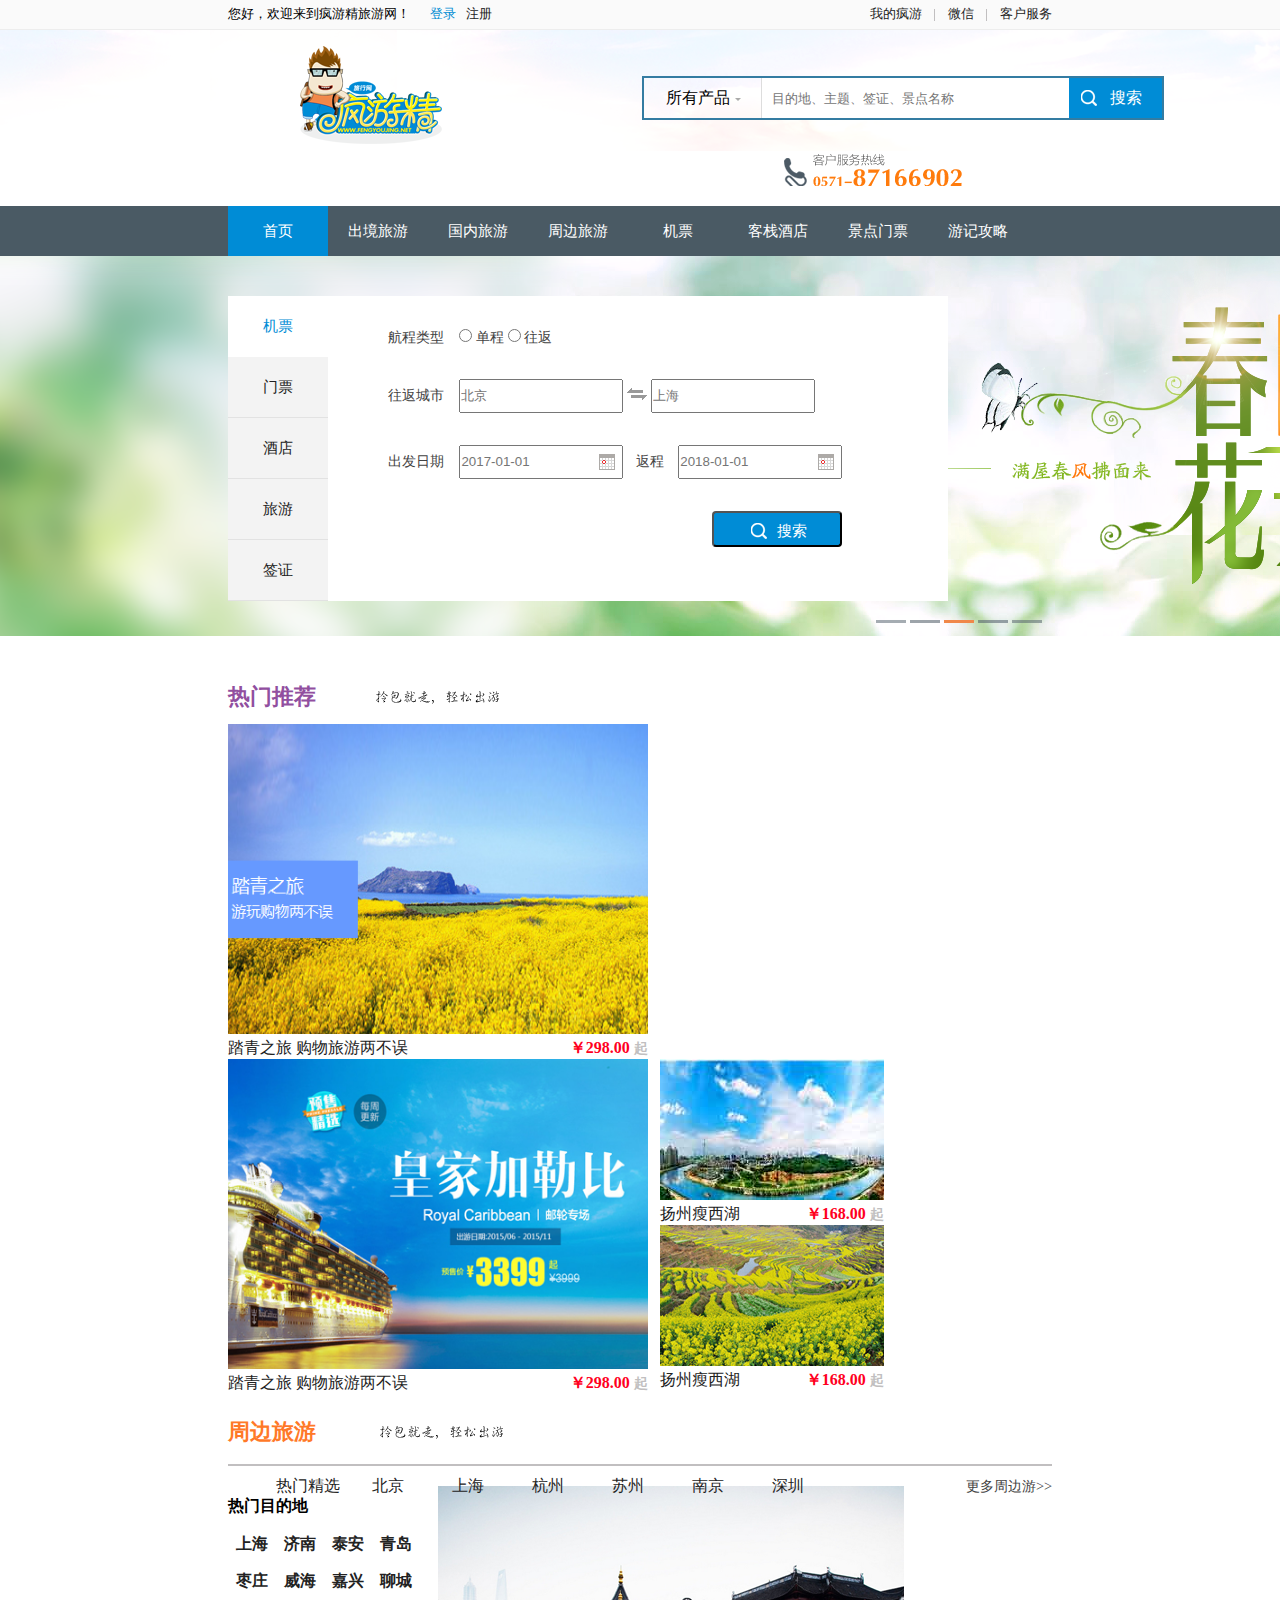
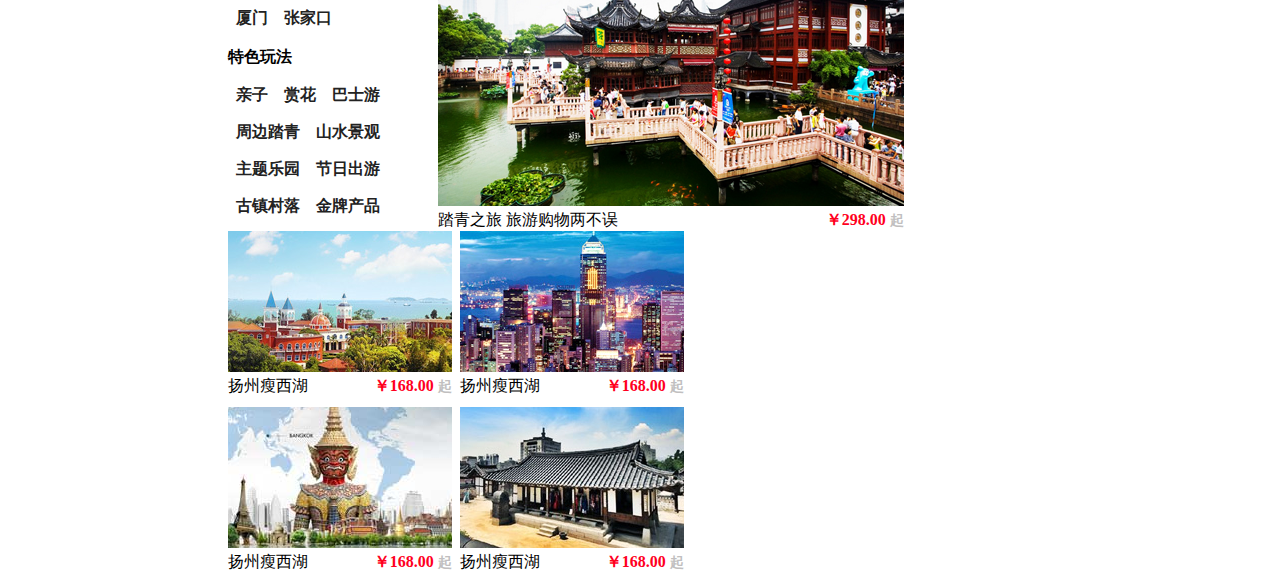
==== FYJ/index.html @ cd086a77 "Add sights near by part" ====
<!DOCTYPE html>
<html>

<head>
    <meta charset="UTF-8">
    <title>疯游精</title>
    <link rel="stylesheet" type="text/css" href="css/index.css">
</head>

<body>
    <div class="header">
        <div class="header-left">
            <span class="fl">您好，欢迎来到疯游精旅游网！</span>
            <a class="login fl" href="#">登录</a>
            <a class="fl" href="#">注册</a>
        </div>
        <ul class="fr">
            <li>
                <ul>
                    <li><a href="#">我的疯游</a></li>
                    <li class="header-divider"></li>
                    <li><a href="#">微信</a></li>
                    <li class="header-divider"></li>
                    <li><a href="#">客户服务</a></li>
                </ul>
            </li>
        </ul>
    </div>
    <div class="search">
        <a class="fl logo" href="#"><img src="images/index_03.png"></a>
        <form class="fl">
            <div class="search-box">
                <span>所有产品<b></b></span>
                <input type="text" placeholder="目的地、主题、签证、景点名称"><button><i></i>搜索</button>
            </div>
        </form>
        <a href="#" class="hot-line fr">
            <img src="images/index_06.png" />
        </a>
        <div class="clear"></div>
    </div>
    <div class="nav">
        <ul>
            <li><a href="#" class="active">首页</a></li>
            <li>
                <a href="#">出境旅游</a></li>
            <li>
                <a href="#">国内旅游</a></li>
            <li>
                <a href="#">周边旅游</a></li>
            <li>
                <a href="#">机票</a></li>
            <li>
                <a href="#">客栈酒店</a></li>
            <li>
                <a href="#">景点门票</a></li>
            <li>
                <a href="#">游记攻略</a></li>
        </ul>
    </div>
    <div class="banner">
        <div class="business">
            <ul class="business-list fl">
                <li><b class="banner-ticket"></b><a href="#" class="active">机票</a></li>
                <li><b class="banner-access"></b><a href="#">门票</a></li>
                <li><b class="banner-hotel"></b><a href="#">酒店</a></li>
                <li><b class="banner-travel"></b><a href="#">旅游</a></li>
                <li><b class="banner-passport"></b><a href="#">签证</a></li>
            </ul>
            <div class="ticket">
                <ul class="ticket-parameters">
                    <li>
                        <span>航程类型</span>
                        <input type="radio" name="city" id="single">
                        <label for="single">单程</label>
                        <input type="radio" name="city" id="double">
                        <label for="double">往返</label>
                    </li>
                    <li>
                        <span>往返城市</span>
                        <input type="text" placeholder="北京" class="text">
                        <img src="images/index_11.png">
                        <input type="text" placeholder="上海" class="text">
                    </li>
                    <li>
                        <span>出发日期</span>
                        <input type="text" placeholder="2017-01-01" class="text">
                        <img src="images/index_15.png" class="calendar">
                        <em>返程</em>
                        <input type="text" placeholder="2018-01-01" class="text">
                        <img src="images/index_15.png" class="calendar">
                    </li>
                    <li>
                        <button><b></b>搜索</button>
                    </li>
                </ul>
            </div>
        </div>
    </div>
    <div class="section">
        <div class="recomendation">
            <p>热门推荐<img src="images/index_34.png" class="recomendation-s"></p>
            <ul>
                <li>
                    <ul>
                        <li class="recomendation-img-large">
                            <a href="#"><img src="images/index_22.png" alt="图片加载失败" title="踏青之旅 旅游购物两不误" /></a>
                        </li>
                        <li class="recomendation-img-title">
                            <span class="img-title-left fl"><a href="#">踏青之旅 购物旅游两不误</a></span><span class="img-title-right fr">￥298.00 <b>起</b></span>
                        </li>
                    </ul>
                </li>
                <li>
                    <ul>
                        <li class="recomendation-img-large">
                            <a href="#"><img src="images/index_24.png" alt="图片加载失败" /></a>
                        </li>
                        <li class="recomendation-img-title">
                            <span class="img-title-left fl"><a href="#">踏青之旅 购物旅游两不误</a></span><span class="img-title-right fr">￥298.00 <b>起</b></span>
                        </li>
                    </ul>
                </li>
                <li>
                    <ul>
                        <li>
                            <ul>
                                <li>
                                    <a href="#"><img src="images/index_26.jpg" alt="图片加载失败" /></a>
                                </li>
                                <li>
                                    <span class="img-title-left fl"><a href="#">扬州瘦西湖</a></span><span class="img-title-right fr">￥168.00 <b>起</b></span>
                                </li>
                            </ul>
                        </li>
                        <li>
                            <ul>
                                <li>
                                    <a href="#"><img src="images/index_29.png" alt="图片加载失败" /></a>
                                </li>
                                <li>
                                    <span class="img-title-left fl"><a href="#">扬州瘦西湖</a></span><span class="img-title-right fr">￥168.00 <b>起</b></span>
                                </li>
                            </ul>
                        </li>
                    </ul>
                </li>
            </ul>
            <div class="clear"></div>
        </div>
        <div class="sights-near-by">
            <div class="sights-near-by-title">
                <span>周边旅游</span>
                <img src="images/index_34.png" />
                <ul>
                    <li><a href="#">热门精选</a></li>
                    <li><a href="#">北京</a></li>
                    <li><a href="#">上海</a></li>
                    <li><a href="#">杭州</a></li>
                    <li><a href="#">苏州</a></li>
                    <li><a href="#">南京</a></li>
                    <li><a href="#">深圳</a></li>
                </ul>
                <a href="#" class="sights-near-by-title-more fr">更多周边游>></a>
                <div class="clear"></div>
            </div>
            <div class="sights-near-by-imgs">
                <ul>
                    <li>
                        <ul>
                            <li class="popular-cities">
                                <span>热门目的地</span>
                                <ul>
                                    <li><a href="#">上海</a></li>
                                    <li><a href="#">济南</a></li>
                                    <li><a href="#">泰安</a></li>
                                    <li><a href="#">青岛</a></li>
                                    <li><a href="#">枣庄</a></li>
                                    <li><a href="#">威海</a></li>
                                    <li><a href="#">嘉兴</a></li>
                                    <li><a href="#">聊城</a></li>
                                    <li><a href="#">厦门</a></li>
                                    <li><a href="#">张家口</a></li>
                                </ul>
                            </li>
                            <li class="relaxing-ways fl">
                                <span>特色玩法</span>
                                <ul>
                                    <li><a href="#">亲子</a></li>
                                    <li><a href="#">赏花</a></li>
                                    <li><a href="#">巴士游</a></li>
                                    <li><a href="#">周边踏青</a></li>
                                    <li><a href="#">山水景观</a></li>
                                    <li><a href="#">主题乐园</a></li>
                                    <li><a href="#">节日出游</a></li>
                                    <li><a href="#">古镇村落</a></li>
                                    <li><a href="#">金牌产品</a></li>
                                </ul>
                            </li>
                        </ul>
                    </li>
                    <li class="sights-near-by-imgs-large">
                        <ul>
                            <li>
                                <a href="#"><img src="images/index_38.png" /></a>
                            </li>
                            <li>
                                <span class="img-title-left lr">踏青之旅 旅游购物两不误</span><span class="img-title-right fr">￥298.00 <b>起</b></span>
                            </li>
                        </ul>
                    </li>
                    <li class="sights-near-by-imgs-small">
                        <ul>
                            <li>
                                <ul>
                                    <li>
                                        <a href="#"><img src="images/index_40.png" /></a>
                                    </li>
                                    <li>
                                        <span class="img-title-left lr">扬州瘦西湖</span><span class="img-title-right fr">￥168.00 <b>起</b></span>
                                    </li>
                                </ul>
                            </li>
                            <li>
                                <ul>
                                    <li>
                                        <a href="#"><img src="images/index_42.png" /></a>
                                    </li>
                                    <li>
                                        <span class="img-title-left lr">扬州瘦西湖</span><span class="img-title-right fr">￥168.00 <b>起</b></span>
                                    </li>
                                </ul>
                            </li>
                        </ul>
                    </li>
                    <li class="sights-near-by-imgs-small img-last">
                        <ul>
                            <li>
                                <ul>
                                    <li>
                                        <a href="#"><img src="images/index_45.png" /></a>
                                    </li>
                                    <li>
                                        <span class="img-title-left lr">扬州瘦西湖</span><span class="img-title-right fr">￥168.00 <b>起</b></span>
                                    </li>
                                </ul>
                            </li>
                            <li>
                                <ul>
                                    <li>
                                        <a href="#"><img src="images/index_46.png" /></a>
                                    </li>
                                    <li>
                                        <span class="img-title-left lr">扬州瘦西湖</span><span class="img-title-right fr">￥168.00 <b>起</b></span>
                                    </li>
                                </ul>
                            </li>
                        </ul>
                    </li>
                </ul>
            </div>
        </div>
</body>

</html>
---- FYJ/css/index.css ----
* {
    padding: 0;
    margin: 0;
}

.fl {
    float: left;
}

.fr {
    float: right;
}

.clear {
    clear: both;
}

.header {
    padding-left: 17.8%;
    padding-right: 17.8%;
    font-size: 0.8em;
    height: 29px;
    line-height: 29px;
    background-color: #FAFAFA;
    border-bottom: 1px solid #ededed;
    text-align: center;
}

.header ul,
.nav ul,
.business ul,
.recomendation ul,
.sights-near-by ul {
    list-style-type: none;
    text-decoration: none;
}

.header ul li ul li,
.nav ul li {
    float: left;
}

.header a {
    display: block;
    text-align: center;
    color: #222222;
    text-decoration: none;
}

.header a:hover {
    color: #008CD3;
    text-decoration: underline;
}

.header .login {
    color: #008CD3;
    margin: 0 10px 0 20px;
}

.header-divider {
    width: 1px;
    border-left: 1px solid #C1BFC0;
    height: 12px;
    margin: 9px 12px 7px 12px;
}

.search {
    background: url(../images/index_02.png) no-repeat;
    width: 100%;
    padding: 16px 0;
}

.search .logo {
    margin-left: 300px;
}

.search>form {
    margin-left: 200px;
    margin-top: 30px;
}

.search-box {
    width: 518px;
    height: 40px;
    border: 2px solid #347CA2;
    position: relative;
}

.search-box span {
    float: left;
    height: 40px;
    line-height: 40px;
    padding-left: 22px;
    padding-right: 31px;
    border-right: 1px solid #ddd;
    position: relative;
}

.search-box b {
    border: 3px solid transparent;
    border-top-color: #aaa;
    position: absolute;
    top: 20px;
    right: 20px;
}

.search-box input {
    width: 303px;
    height: 36px;
    line-height: 36px;
    padding: 3px 10px 1px 10px;
    border: none;
}

.search-box button {
    font-size: 16px;
    color: #fff;
    height: 40px;
    line-height: 40px;
    padding: 0 20px 0 41px;
    border: none;
    background-color: #008CD6;
    position: absolute;
    right: 0px;
    top: 0;
}

.search-box i {
    display: inline-block;
    width: 20px;
    height: 20px;
    background: url(../images/sprite.png) no-repeat;
    position: absolute;
    top: 12px;
    left: 12px;
}

.hot-line {
    margin-top: 34px;
    margin-right: 318px;
}

.nav {
    width: 100%;
    height: 50px;
    background-color: #4A5A64;
}

.nav ul {
    list-style-type: none;
    width: 100%;
    padding-left: 17.8%;
}

.nav a {
    display: block;
    width: 100px;
    height: 50px;
    line-height: 50px;
    text-align: center;
    color: #fff;
    font-size: 0.95em;
    text-decoration: none;
}

.nav a:hover,
.nav .active {
    background-color: #008CD6;
}

.banner {
    width: 100%;
    height: 425px;
    background: url('../images/index_04.png') no-repeat;
}

.business {
    position: relative;
    top: 40px;
    left: 17.8%;
    width: 720px;
    color: #424242;
    background: #ffffff;
}

.business-list a {
    display: block;
    width: 100px;
    height: 60px;
    line-height: 60px;
    text-align: center;
    background-color: #f3f3f3;
    border-bottom: 1px solid #e2e2e2;
    color: #222222;
    text-decoration: none;
    font-size: 0.95em;
}

.business-list a:hover,
.business-list .active {
    background-color: #fff;
    border-bottom: 1px solid transparent;
    color: #008CD6;
}

.ticket {
    height: 305px;
    font-size: 0.9em;
}

.ticket-parameters {
    position: absolute;
    left: 160px;
}

.ticket-parameters li {
    padding-top: 32px;
}

.ticket-parameters span {
    padding-right: 12px;
}

.text {
    line-height: 30px;
    height: 30px;
    width: 160px;
}

.calendar {
    position: relative;
    left: -28px;
    top: 4px;
}

.ticket-parameters em {
    position: relative;
    left: -11px;
    font-style: normal;
}

.ticket-parameters button {
    float: right;
    margin-right: 20px;
    padding-left: 10px;
    line-height: 36px;
    height: 36px;
    width: 130px;
    background-color: #008CD6;
    border-radius: 4px;
    color: white;
    font-size: 1.05em;
}

.ticket-parameters b {
    display: inline-block;
    width: 20px;
    height: 20px;
    background: url(../images/sprite.png) no-repeat;
    position: relative;
    top: 7px;
    right: 6px;
}

.recomendation p {
    margin-left: 17.8%;
    margin-right: 17.8%;
    margin-bottom: 12px;
    font-size: 1.4em;
    color: #914F9F;
    font-weight: bold;
}

.recomendation p img {
    margin-left: 60px;
}

.recomendation>ul {
    margin-left: 17.8%;
    margin-right: 17.8%;
}

.recomendation-img-large img {
    width: 420px;
    height: 310px;
}

.recomendation>ul>li {
    float: left;
    margin-right: 12px;
}

.img-title-left a {
    text-decoration: none;
    color: #222222;
}

.img-title-left a:hover {
    text-decoration-style: underline;
    color: #FF001E;
}

.img-title-right {
    font-weight: bold;
    color: #FF001E;
    text-align: center;
}

.img-title-right b {
    color: #C1BFC0;
    font-size: 0.9em;
}

.sights-near-by {
    margin: 30px 17.8%;
}

.sights-near-by-title {
    height: 40px;
    line-height: 40px;
    border-bottom: 2px solid #C1BFC0;
    margin-bottom: 20px;
}

.sights-near-by-title span {
    font-size: 1.4em;
    color: #FF7928;
    display: inline-block;
    position: relative;
    bottom: 12px;
    margin-right: 60px;
    font-weight: bold;
}

.sights-near-by-title img {
    margin-bottom: 12px;
}

.sights-near-by-title ul {
    display: inline-block;
    height: 40px;
    line-height: 40px;
    width: 560px;
    margin-left: 40px;
}

.sights-near-by-title ul li a {
    float: left;
    text-align: center;
    display: block;
    width: 80px;
    height: 40px;
    color: #222222;
    text-decoration: none;
}

.sights-near-by-title ul li a:hover {
    border-bottom: 2px solid #FF7928;
    color: #FF7928;
}

.sights-near-by-title-more {
    text-decoration: none;
    font-size: 0.9em;
    color: #424242;
    margin-bottom: 2px;
}

.sights-near-by-title-more:hover {
    text-decoration: underline;
    color: #FF7928;
}

.sights-near-by-imgs a {
    color: #222222;
}

.sights-near-by-imgs>ul>li {
    float: left;
}

.popular-cities,
.relaxing-ways {
    width: 210px;
    display: block;
}

.popular-cities ul li,
.relaxing-ways ul li {
    float: left;
}

.popular-cities ul li a,
.relaxing-ways ul li a {
    display: inline-block;
    padding: 8px;
    text-decoration: none;
    font-weight: bold;
}

.popular-cities ul li a:hover,
.relaxing-ways ul li a:hover {
    background: #FF7928;
    color: white;
    border-radius: 6px;
}

.popular-cities span,
.relaxing-ways span {
    display: block;
    height: 40px;
    line-height: 40px;
    font-weight: bold;
}

.sights-near-by-imgs-large {
    margin-right: 8px;
}

.sights-near-by-imgs-small {
    margin-right: 8px;
}

.sights-near-by-imgs-small>ul>li {
    margin-bottom: 10px;
}

.img-last {
    margin-right: 0;
}
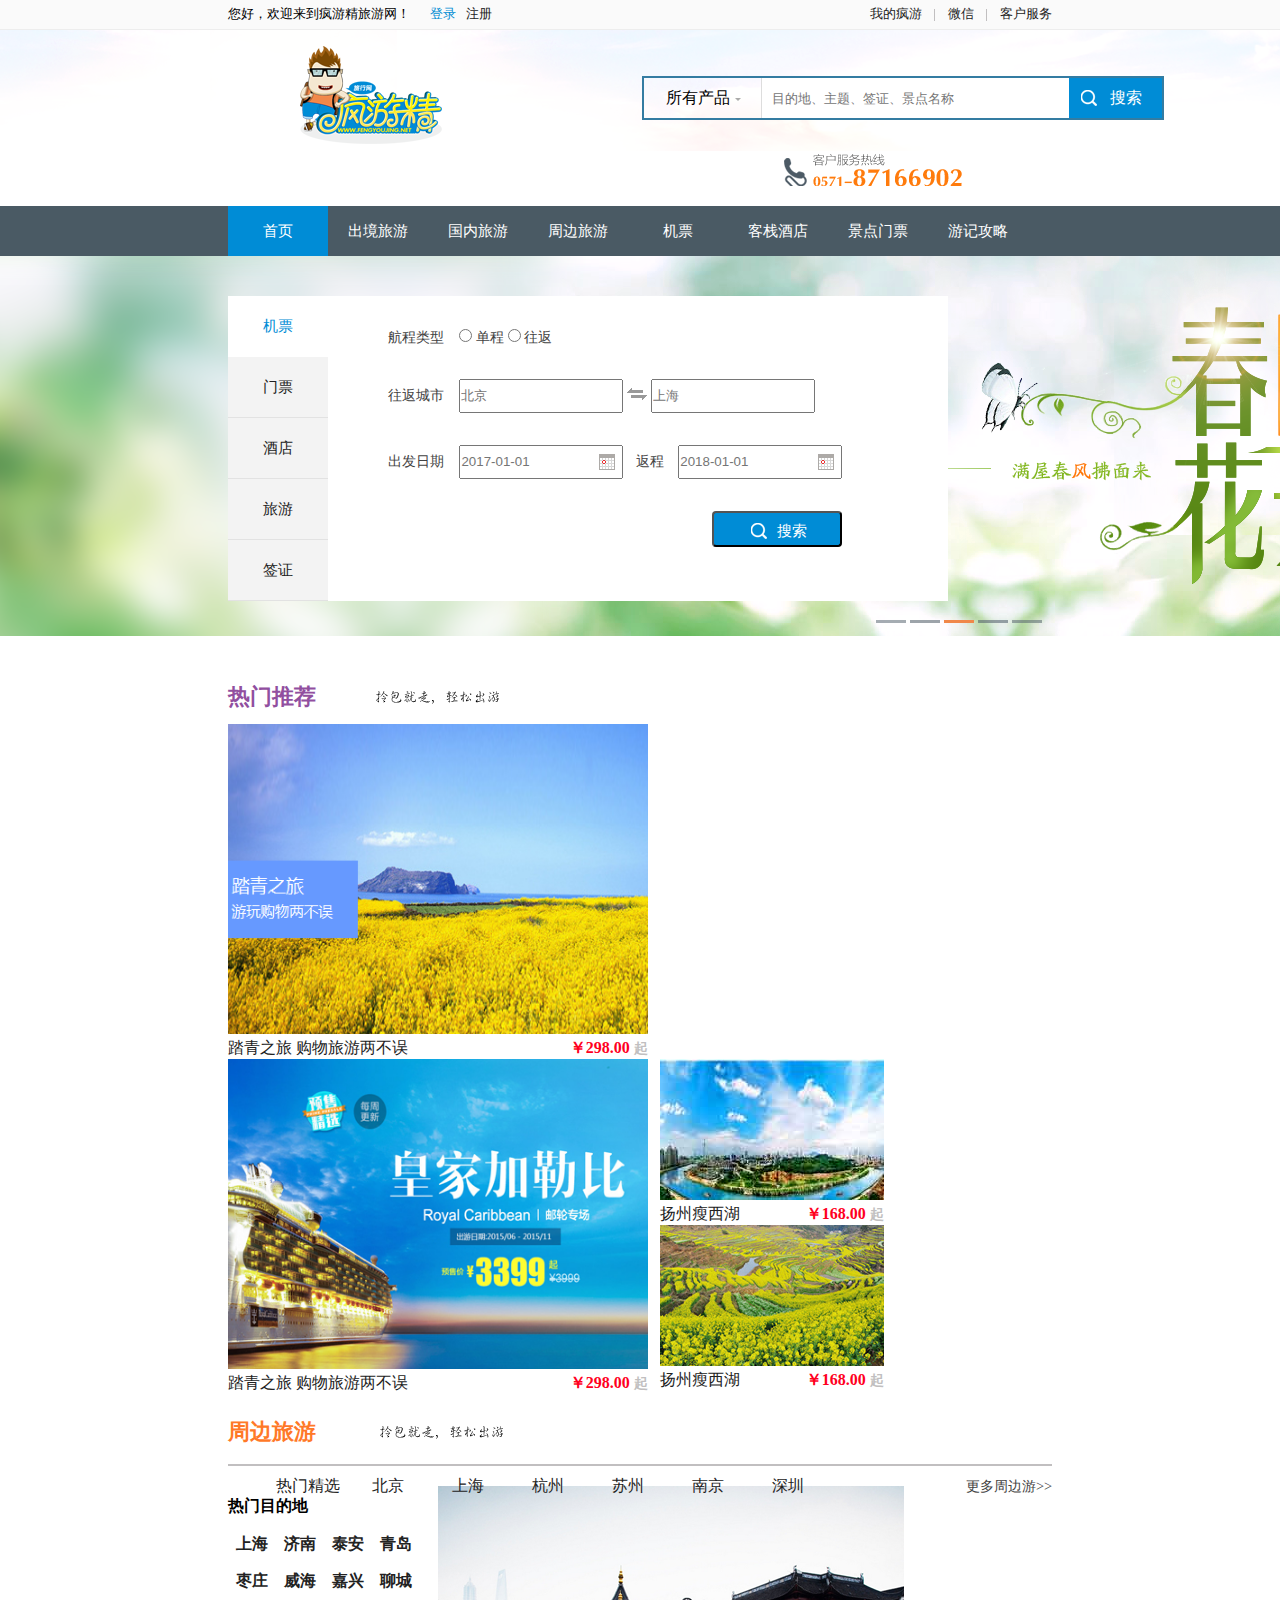
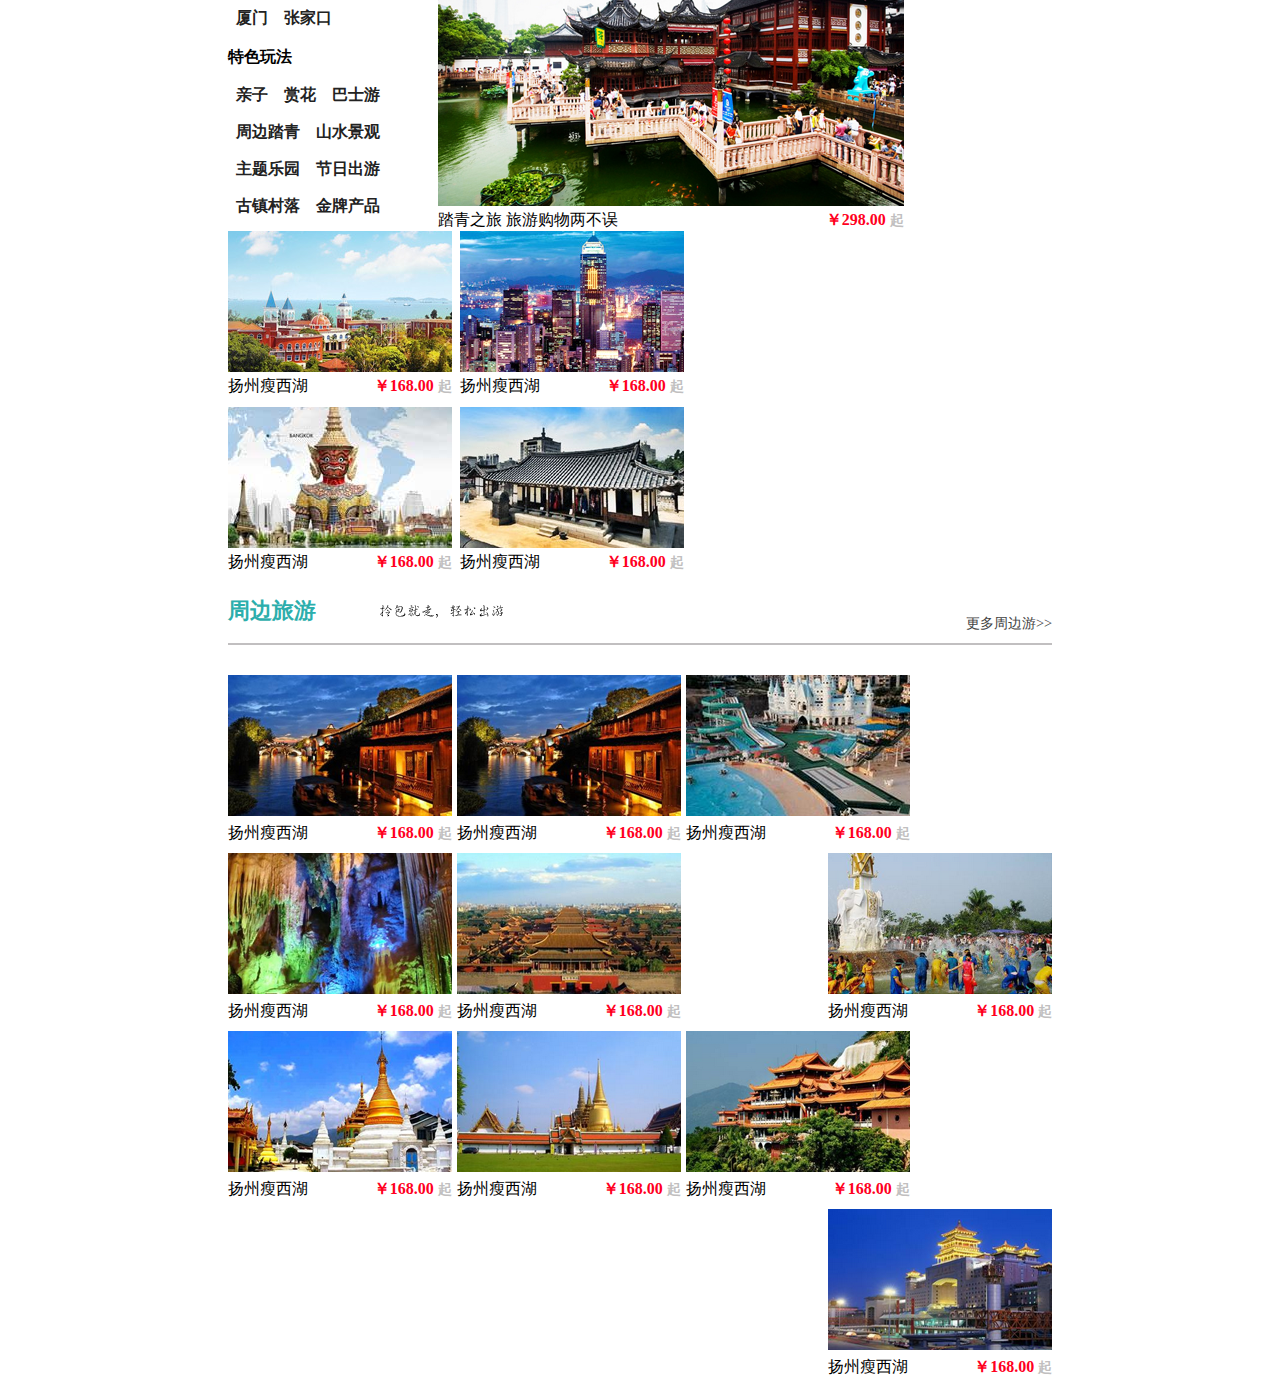
==== commit 3f307441: "Add local sights part" ====
--- a/FYJ/index.html
+++ b/FYJ/index.html
@@ -258,6 +258,58 @@
                         </ul>
                     </li>
                 </ul>
+                <div class="clear"></div>
+            </div>
+            <div class="sights-local">
+                <div class="sights-local-title">
+                    <span>周边旅游</span>
+                    <img src="images/index_34.png" />
+                    <a href="#" class="sights-near-by-title-more fr">更多周边游>></a>
+                    <div class="clear"></div>
+                </div>
+                <ul>
+                    <li>
+                        <a href="#"><img src="images/index_53.png" alt="图片加载失败" title="扬州瘦西湖"></a>
+                        <span class="lr">扬州瘦西湖</span><span class="img-title-right fr">￥168.00 <b>起</b></span>
+                    </li>
+                    <li>
+                        <a href="#"><img src="images/index_53.png" alt="图片加载失败" title="扬州瘦西湖"></a>
+                        <span class="lr">扬州瘦西湖</span><span class="img-title-right fr">￥168.00 <b>起</b></span>
+                    </li>
+                    <li>
+                        <a href="#"><img src="images/index_55.png" alt="图片加载失败" title="扬州瘦西湖"></a>
+                        <span class="lr">扬州瘦西湖</span><span class="img-title-right fr">￥168.00 <b>起</b></span>
+                    </li>
+                    <li>
+                        <a href="#"><img src="images/index_57.png" alt="图片加载失败" title="扬州瘦西湖"></a>
+                        <span class="lr">扬州瘦西湖</span><span class="img-title-right fr">￥168.00 <b>起</b></span>
+                    </li>
+                    <li class="last">
+                        <a href="#"><img src="images/index_58.png" alt="图片加载失败" title="扬州瘦西湖"></a>
+                        <span class="lr">扬州瘦西湖</span><span class="img-title-right fr">￥168.00 <b>起</b></span>
+                    </li>
+                    <li>
+                        <a href="#"><img src="images/index_64.png" alt="图片加载失败" title="扬州瘦西湖"></a>
+                        <span class="lr">扬州瘦西湖</span><span class="img-title-right fr">￥168.00 <b>起</b></span>
+                    </li>
+                    <li>
+                        <a href="#"><img src="images/index_65.png" alt="图片加载失败" title="扬州瘦西湖"></a>
+                        <span class="lr">扬州瘦西湖</span><span class="img-title-right fr">￥168.00 <b>起</b></span>
+                    </li>
+                    <li>
+                        <a href="#"><img src="images/index_66.png" alt="图片加载失败" title="扬州瘦西湖"></a>
+                        <span class="lr">扬州瘦西湖</span><span class="img-title-right fr">￥168.00 <b>起</b></span>
+                    </li>
+                    <li>
+                        <a href="#"><img src="images/index_67.png" alt="图片加载失败" title="扬州瘦西湖"></a>
+                        <span class="lr">扬州瘦西湖</span><span class="img-title-right fr">￥168.00 <b>起</b></span>
+                    </li>
+                    <li class="last">
+                        <a href="#"><img src="images/index_68.png" alt="图片加载失败" title="扬州瘦西湖"></a>
+                        <span class="lr">扬州瘦西湖</span><span class="img-title-right fr">￥168.00 <b>起</b></span>
+                    </li>
+                </ul>
+                <div class="clear"></div>
             </div>
         </div>
 </body>
--- a/FYJ/css/index.css
+++ b/FYJ/css/index.css
@@ -30,7 +30,8 @@
 .nav ul,
 .business ul,
 .recomendation ul,
-.sights-near-by ul {
+.sights-near-by ul,
+.sights-local ul li ul {
     list-style-type: none;
     text-decoration: none;
 }
@@ -315,14 +316,16 @@
     margin: 30px 17.8%;
 }
 
-.sights-near-by-title {
+.sights-near-by-title,
+.sights-local {
     height: 40px;
     line-height: 40px;
     border-bottom: 2px solid #C1BFC0;
     margin-bottom: 20px;
 }
 
-.sights-near-by-title span {
+.sights-near-by-title>span,
+.sights-local-title>span {
     font-size: 1.4em;
     color: #FF7928;
     display: inline-block;
@@ -332,7 +335,8 @@
     font-weight: bold;
 }
 
-.sights-near-by-title img {
+.sights-near-by-title img,
+.sights-local-title img {
     margin-bottom: 12px;
 }
 
@@ -427,4 +431,32 @@
 
 .img-last {
     margin-right: 0;
+    float: right;
+}
+
+.sights-local-title {
+    margin-top: 20px;
+}
+
+.sights-local-title>span {
+    color: #2CAEAC;
+}
+
+.sights-local ul {
+    margin: 30px 0;
+}
+
+.sights-local ul li {
+    float: left;
+    margin-right: 5px;
+}
+
+.sights-local ul li.last {
+    float: right;
+    margin-right: 0px;
+}
+
+.sights-local ul li a {
+    display: block;
+    margin-bottom: -18px;
 }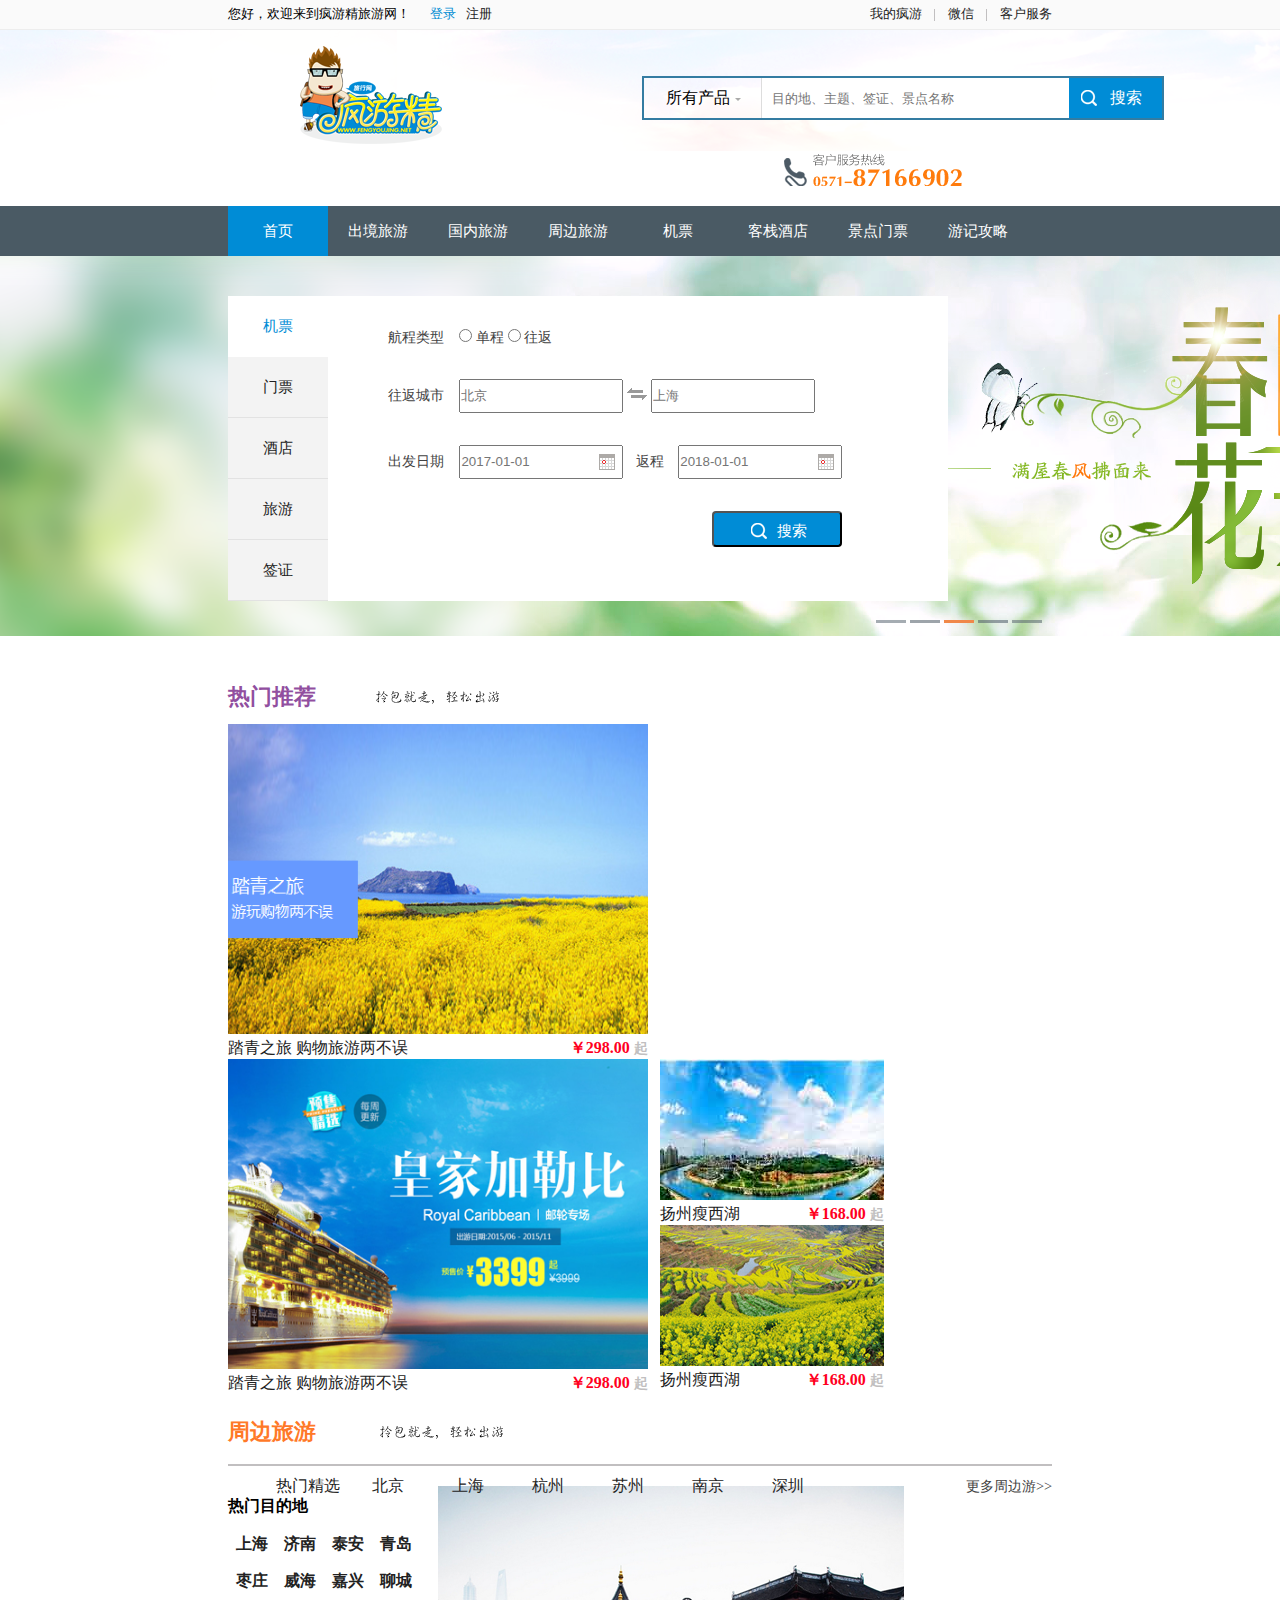
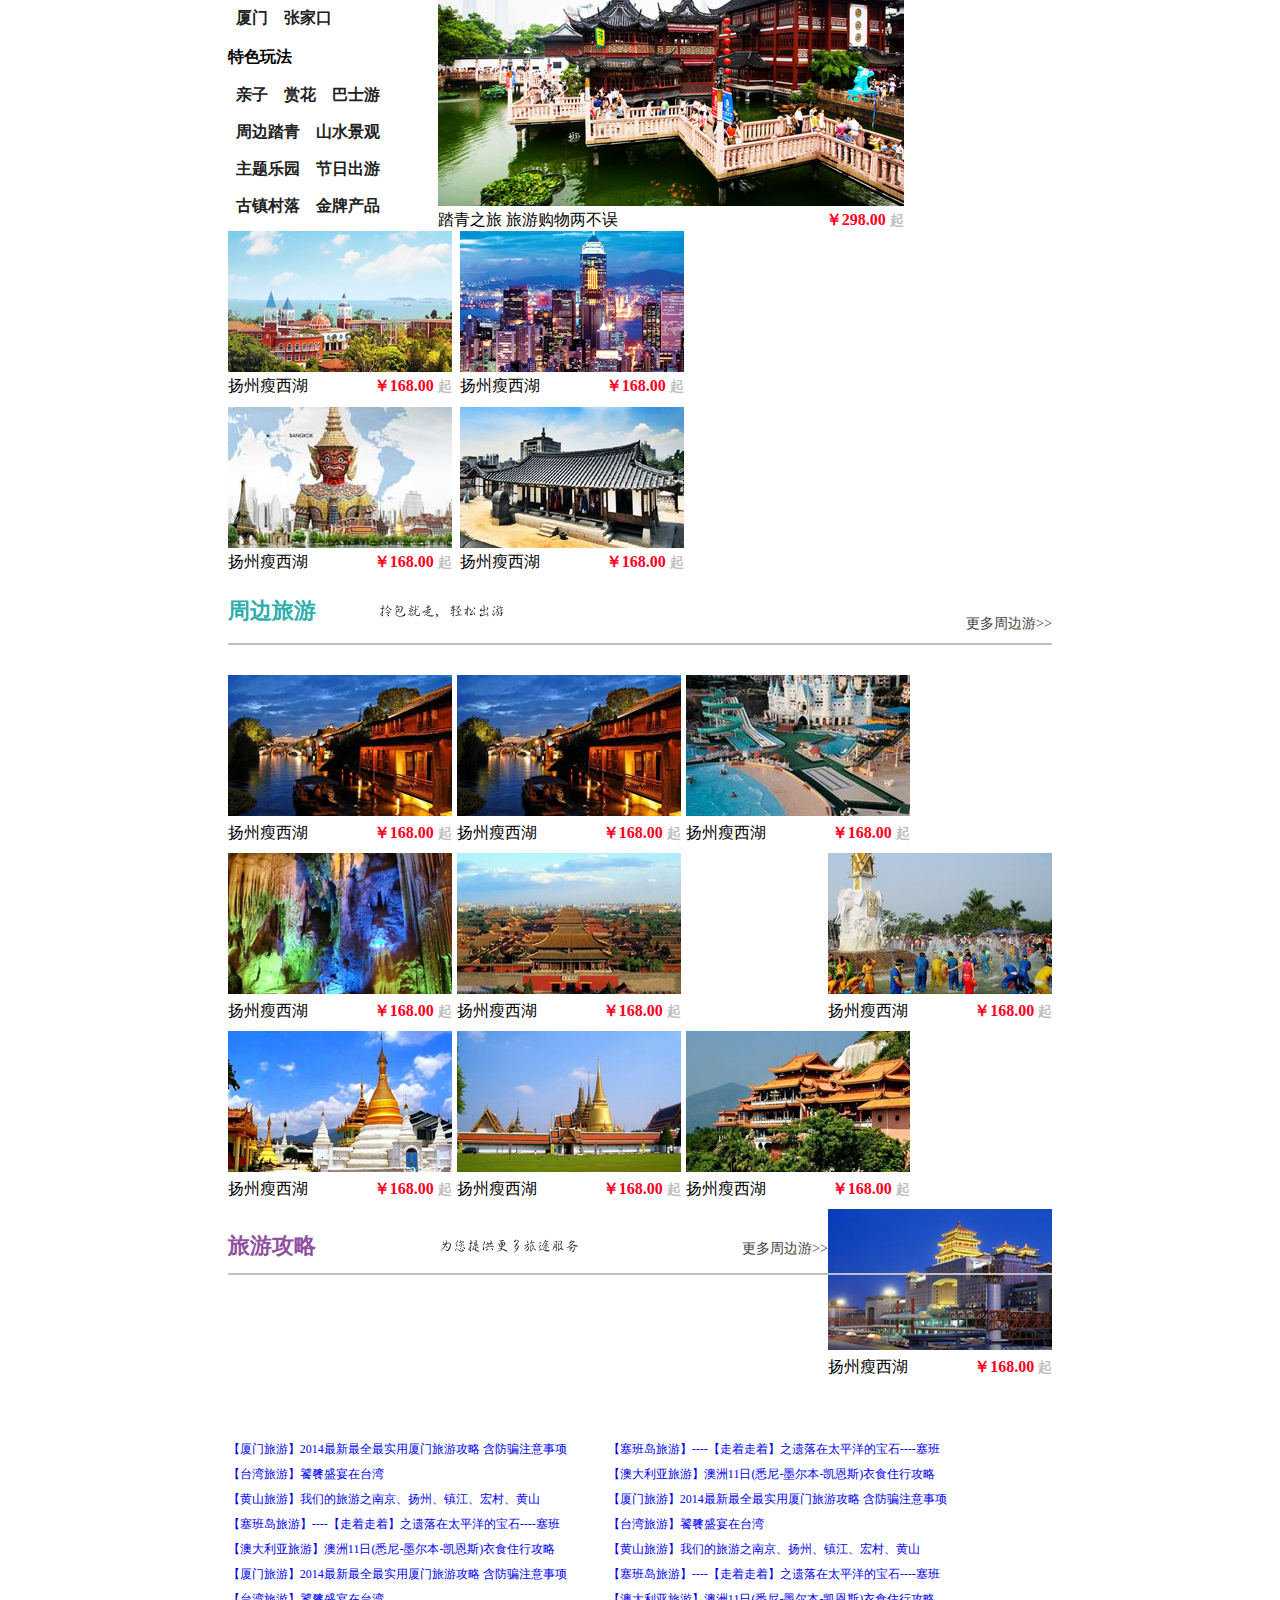
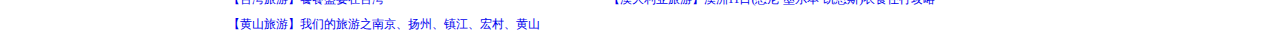
==== commit 109fd426: "Add strategy guide section" ====
--- a/FYJ/index.html
+++ b/FYJ/index.html
@@ -311,6 +311,32 @@
                 </ul>
                 <div class="clear"></div>
             </div>
+            <div class="strategy-guide">
+                <div class="strategy-guide-title">
+                    <span>旅游攻略</span>
+                    <img src="images/index_75.png" />
+                    <a href="#" class="strategy-guide-title-more fr">更多周边游>></a>
+                </div>
+                <div class="clear"></div>
+                <ul class="strategy-guide-list">
+                    <li><a href="#">【厦门旅游】2014最新最全最实用厦门旅游攻略 含防骗注意事项</a></li>
+                    <li><a href="#">【塞班岛旅游】----【走着走着】之遗落在太平洋的宝石----塞班</a></li>
+                    <li><a href="#" class="last-one fr">【台湾旅游】饕餮盛宴在台湾</a></li>
+                    <li><a href="#">【澳大利亚旅游】澳洲11日(悉尼-墨尔本-凯恩斯)衣食住行攻略</a></li>
+                    <li><a href="#">【黄山旅游】我们的旅游之南京、扬州、镇江、宏村、黄山</a></li>
+                    <li><a href="#" class="last-one fr">【厦门旅游】2014最新最全最实用厦门旅游攻略 含防骗注意事项</a></li>
+                    <li><a href="#">【塞班岛旅游】----【走着走着】之遗落在太平洋的宝石----塞班</a></li>
+                    <li><a href="#">【台湾旅游】饕餮盛宴在台湾</a></li>
+                    <li><a href="#" class="last-one fr">【澳大利亚旅游】澳洲11日(悉尼-墨尔本-凯恩斯)衣食住行攻略</a></li>
+                    <li><a href="#">【黄山旅游】我们的旅游之南京、扬州、镇江、宏村、黄山</a></li>
+                    <li><a href="#">【厦门旅游】2014最新最全最实用厦门旅游攻略 含防骗注意事项</a></li>
+                    <li><a href="#" class="last-one fr">【塞班岛旅游】----【走着走着】之遗落在太平洋的宝石----塞班</a></li>
+                    <li><a href="#">【台湾旅游】饕餮盛宴在台湾</a></li>
+                    <li><a href="#">【澳大利亚旅游】澳洲11日(悉尼-墨尔本-凯恩斯)衣食住行攻略</a></li>
+                    <li><a href="#" class="last-one fr">【黄山旅游】我们的旅游之南京、扬州、镇江、宏村、黄山</a></li>
+                </ul>
+                <div class="clear"></div>
+            </div>
         </div>
 </body>
 
--- a/FYJ/css/index.css
+++ b/FYJ/css/index.css
@@ -325,7 +325,8 @@
 }
 
 .sights-near-by-title>span,
-.sights-local-title>span {
+.sights-local-title>span,
+.strategy-guide-title>span {
     font-size: 1.4em;
     color: #FF7928;
     display: inline-block;
@@ -336,7 +337,8 @@
 }
 
 .sights-near-by-title img,
-.sights-local-title img {
+.sights-local-title img,
+.strategy-guide-title img {
     margin-bottom: 12px;
 }
 
@@ -363,14 +365,16 @@
     color: #FF7928;
 }
 
-.sights-near-by-title-more {
+.sights-near-by-title-more,
+.strategy-guide-title-more {
     text-decoration: none;
     font-size: 0.9em;
     color: #424242;
     margin-bottom: 2px;
 }
 
-.sights-near-by-title-more:hover {
+.sights-near-by-title-more:hover,
+.strategy-guide-title-more:hover {
     text-decoration: underline;
     color: #FF7928;
 }
@@ -434,7 +438,8 @@
     float: right;
 }
 
-.sights-local-title {
+.sights-local-title,
+.strategy-guide-title {
     margin-top: 20px;
 }
 
@@ -459,4 +464,50 @@
 .sights-local ul li a {
     display: block;
     margin-bottom: -18px;
+}
+
+.strategy-guide {
+    position: relative;
+    top: 30px;
+}
+
+.strategy-guide-title {
+    display: block;
+    border-bottom: 2px solid #C1BFC0;
+}
+
+.strategy-guide-title>span {
+    color: #914F9F;
+    font-size: 1.4em;
+    font-weight: bold;
+}
+
+.strategy-guide-title>img {
+    margin-left: 60px;
+}
+
+.strategy-guide-list {
+    color: #222222;
+    font-size: 0.75em;
+    position: relative;
+    top: 20px;
+}
+
+.strategy-guide-list li {
+    float: left;
+    padding: 4px 20px 4px 0;
+}
+
+.strategy-guide-list li a {
+    display: block;
+    width: 360px;
+    text-decoration: none;
+}
+
+.strategy-guide-list li a:hover {
+    text-decoration: underline;
+}
+
+.last-one {
+    padding-right: 0;
 }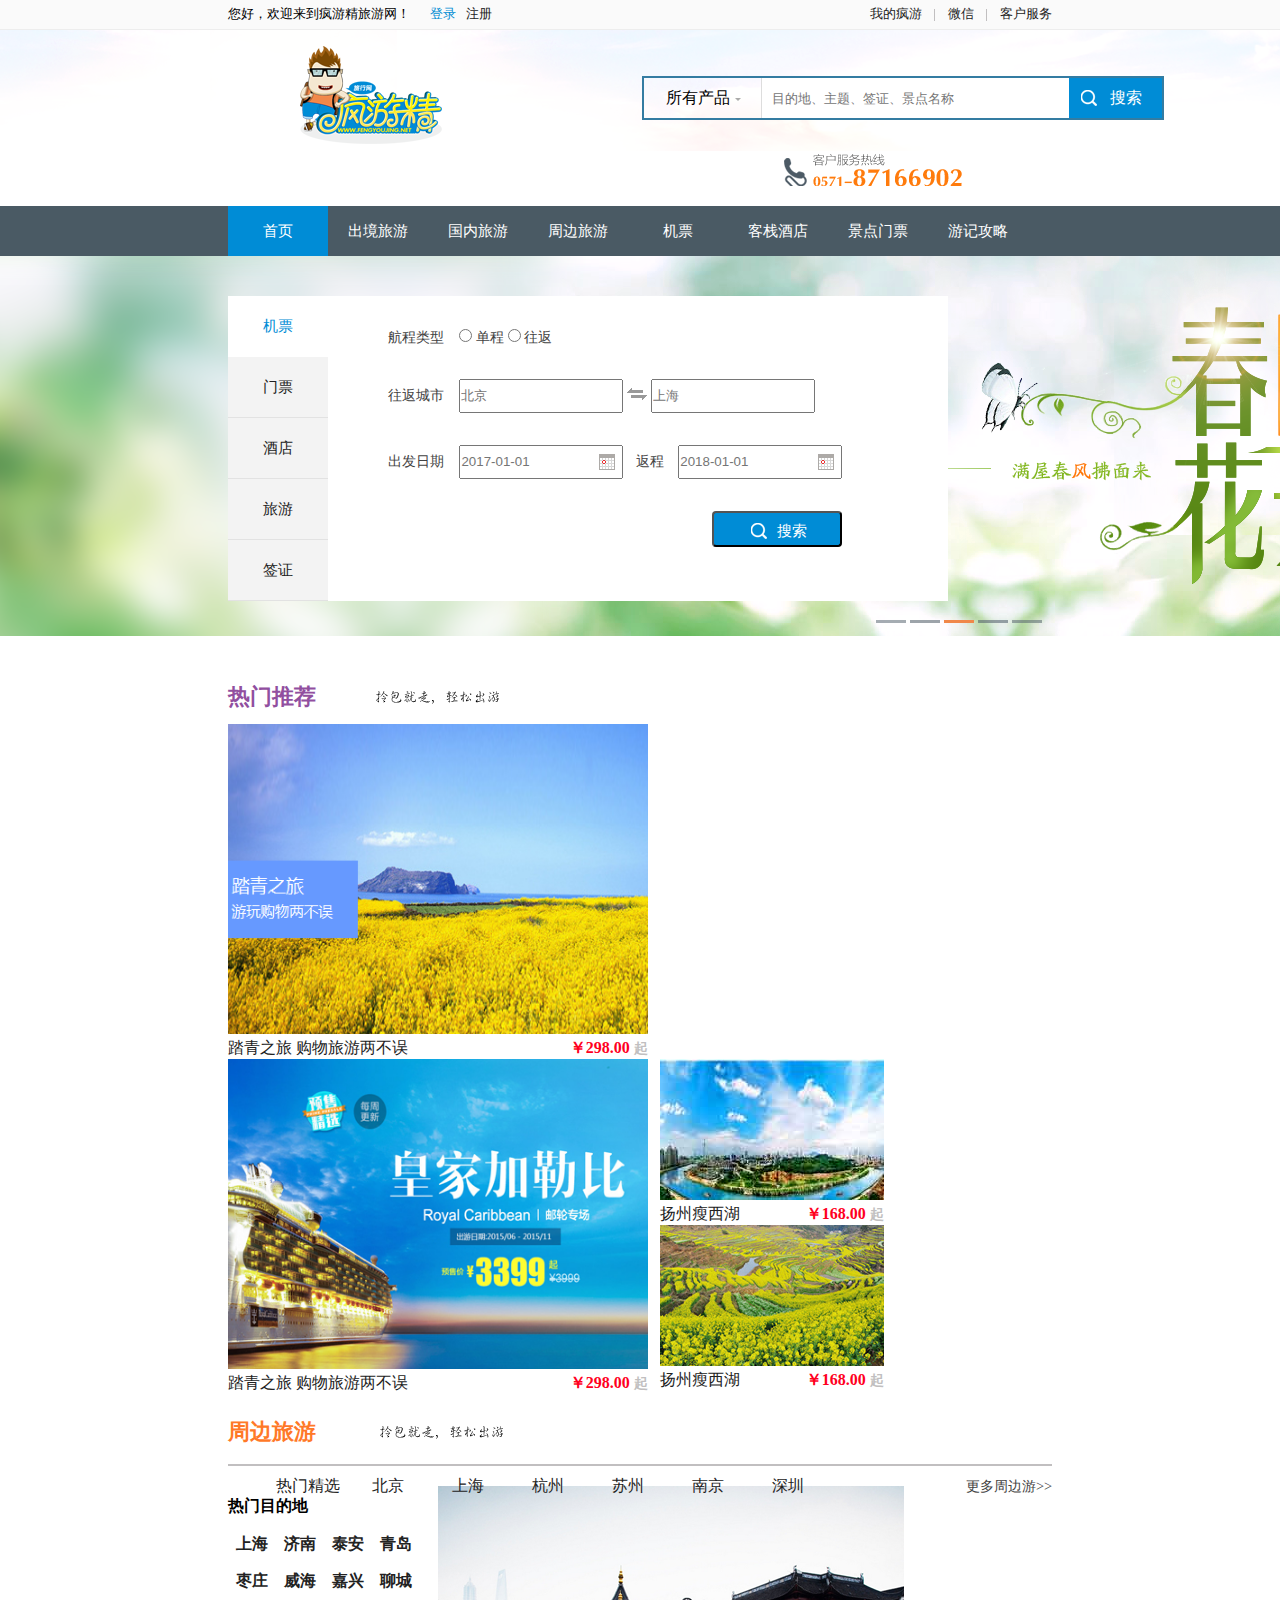
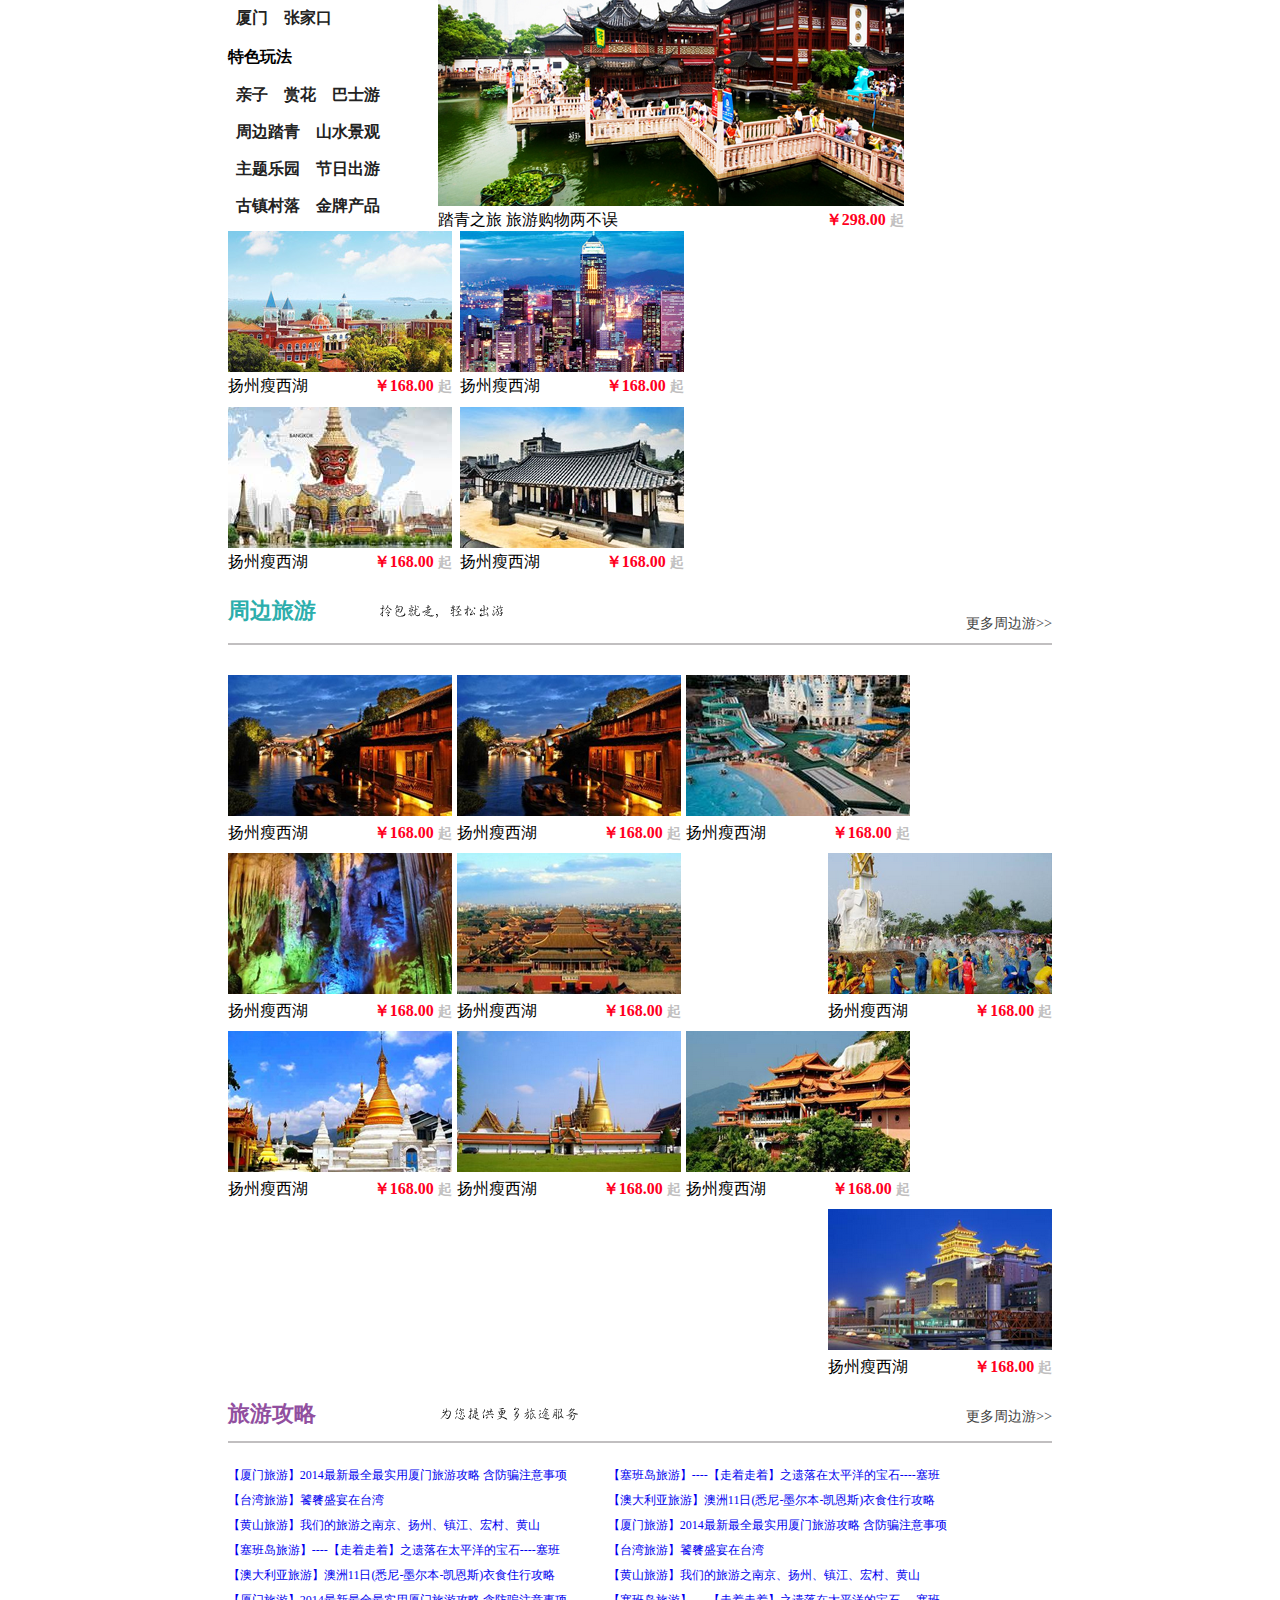
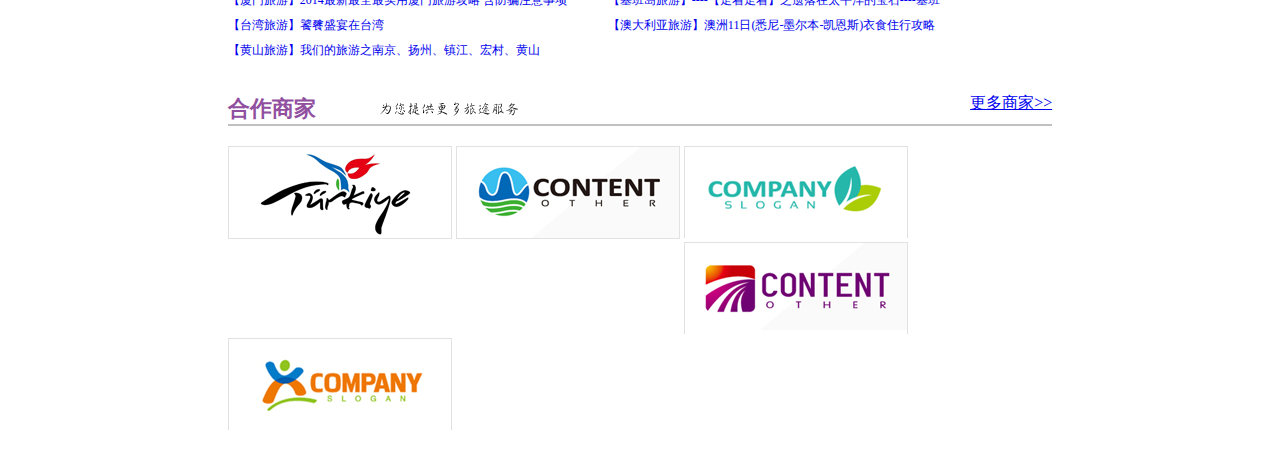
==== commit 60b73ada: "Add coopreative companies part" ====
--- a/FYJ/index.html
+++ b/FYJ/index.html
@@ -337,6 +337,32 @@
                 </ul>
                 <div class="clear"></div>
             </div>
+            <div class="coopreative-company">
+                <div class="coopreative-company-title">
+                    <span>合作商家</span>
+                    <img src="images/index_75.png" />
+                    <a href="#" class="coopreative-company-title-more fr">更多商家>></a>
+                </div>
+                <div class="clear"></div>
+                <ul class="coopreative-company-list">
+                    <li>
+                        <a href="#"><img src="images/index_78.png" /></a>
+                    </li>
+                    <li>
+                        <a href="#"><img src="images/index_80.png" /></a>
+                    </li>
+                    <li>
+                        <a href="#"><img src="images/index_81.png" /></a>
+                    </li>
+                    <li>
+                        <a href="#"><img src="images/index_82.png" /></a>
+                    </li>
+                    <li class="coopreative-company-last">
+                        <a href="#"><img src="images/index_83.png" /></a>
+                    </li>
+                </ul>
+                <div class="clear"></div>
+            </div>
         </div>
 </body>
 
--- a/FYJ/css/index.css
+++ b/FYJ/css/index.css
@@ -467,22 +467,24 @@
 }
 
 .strategy-guide {
-    position: relative;
-    top: 30px;
-}
-
-.strategy-guide-title {
+    display: inline-block;
+}
+
+.strategy-guide-title,
+.coopreative-company-title {
     display: block;
     border-bottom: 2px solid #C1BFC0;
 }
 
-.strategy-guide-title>span {
+.strategy-guide-title>span,
+.coopreative-company-title>span {
     color: #914F9F;
     font-size: 1.4em;
     font-weight: bold;
 }
 
-.strategy-guide-title>img {
+.strategy-guide-title>img,
+.coopreative-company-title>img {
     margin-left: 60px;
 }
 
@@ -490,7 +492,7 @@
     color: #222222;
     font-size: 0.75em;
     position: relative;
-    top: 20px;
+    margin-top: 20px;
 }
 
 .strategy-guide-list li {
@@ -510,4 +512,24 @@
 
 .last-one {
     padding-right: 0;
+}
+
+.coopreative-company {
+    position: relative;
+    margin-top: 30px;
+}
+
+.coopreative-company-list {
+    margin: 20px 0;
+}
+
+.coopreative-company-list li {
+    float: left;
+    margin-right: 4px;
+    display: lock;
+}
+
+.coopreative-company-last {
+    float: right;
+    margin-right: 0;
 }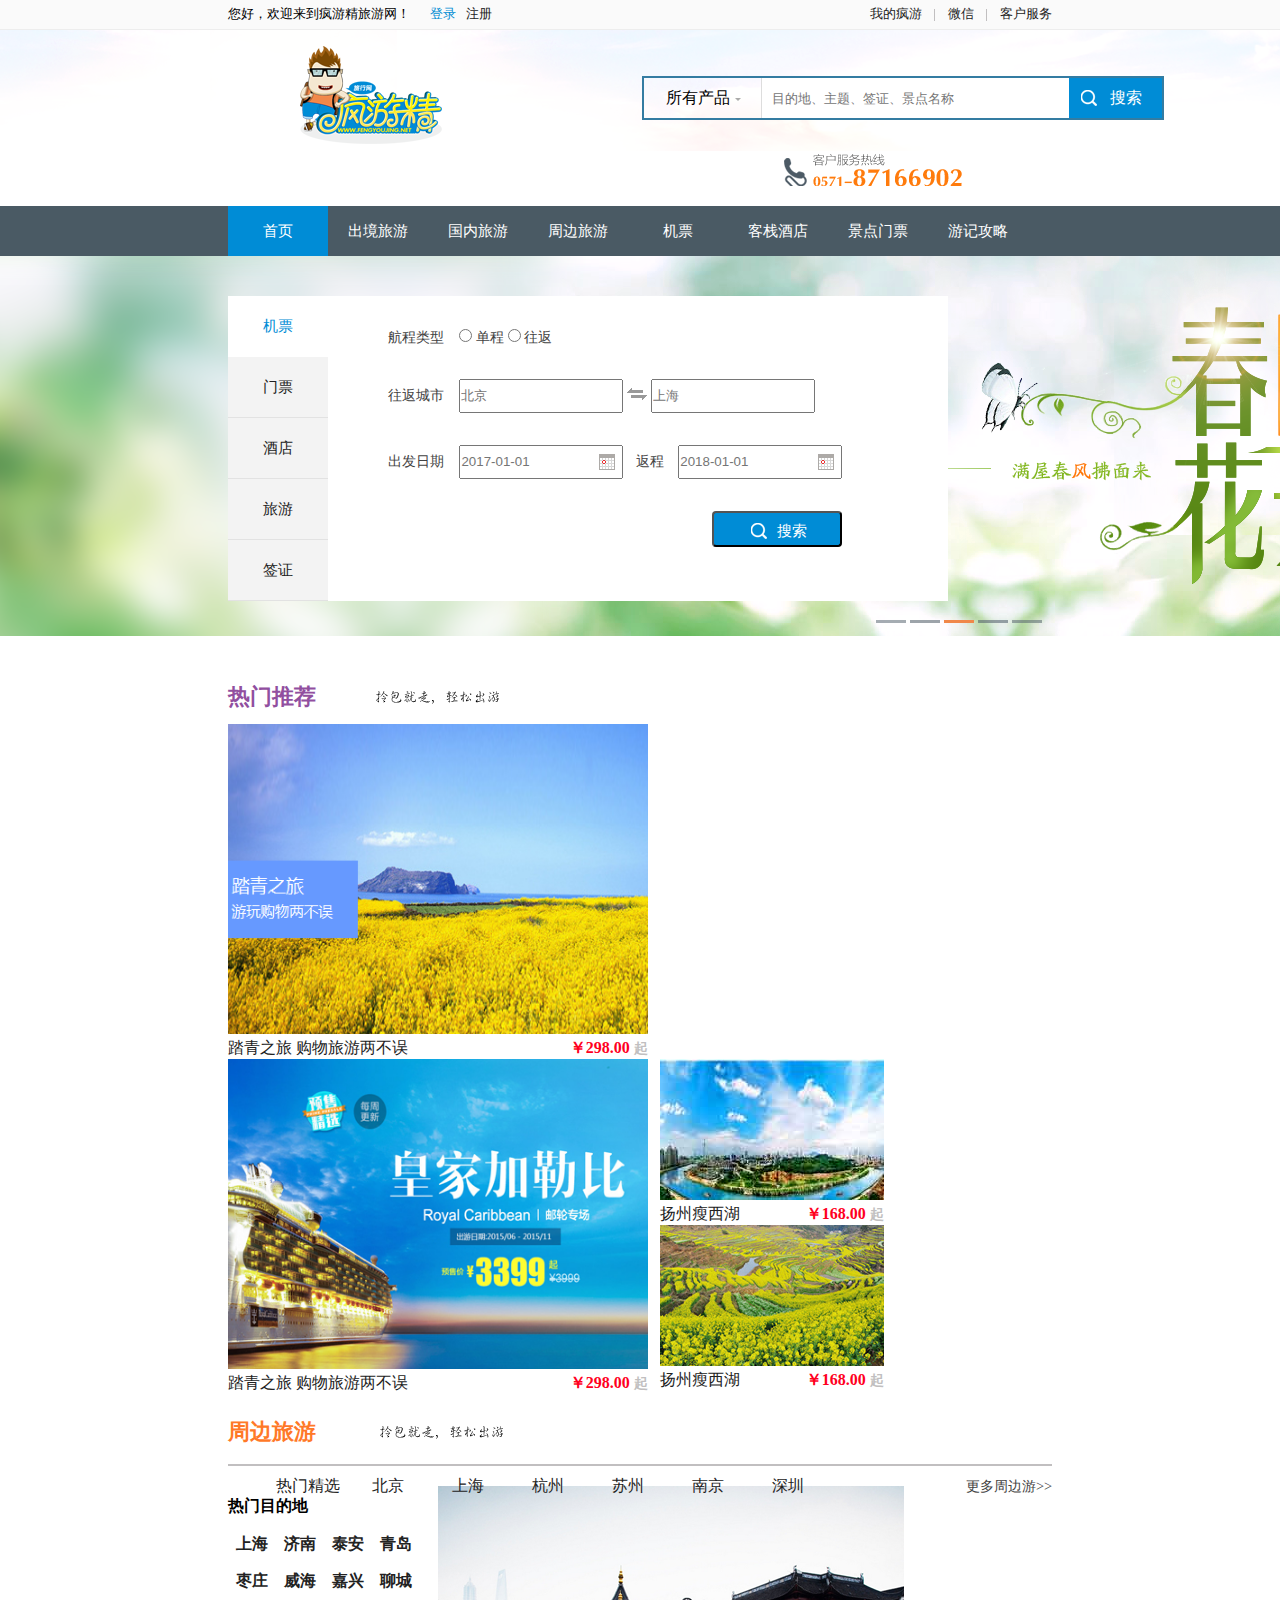
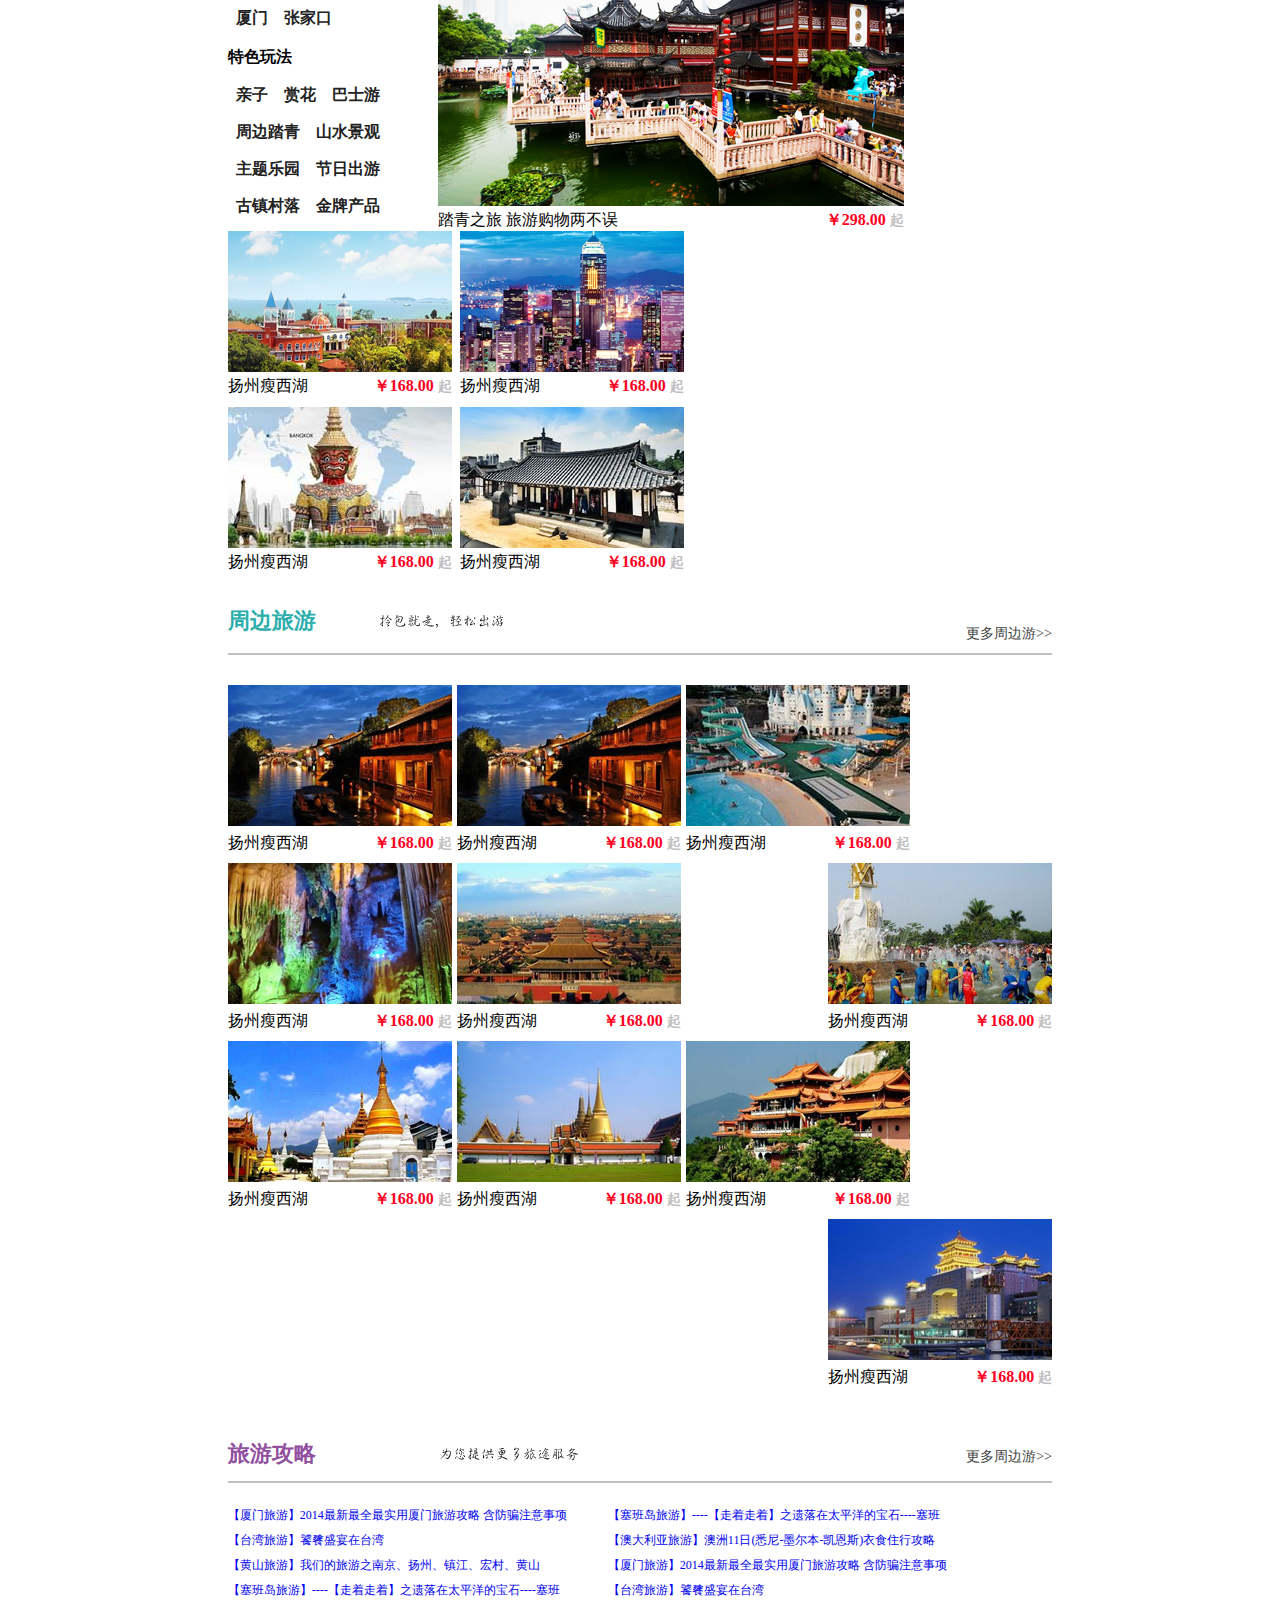
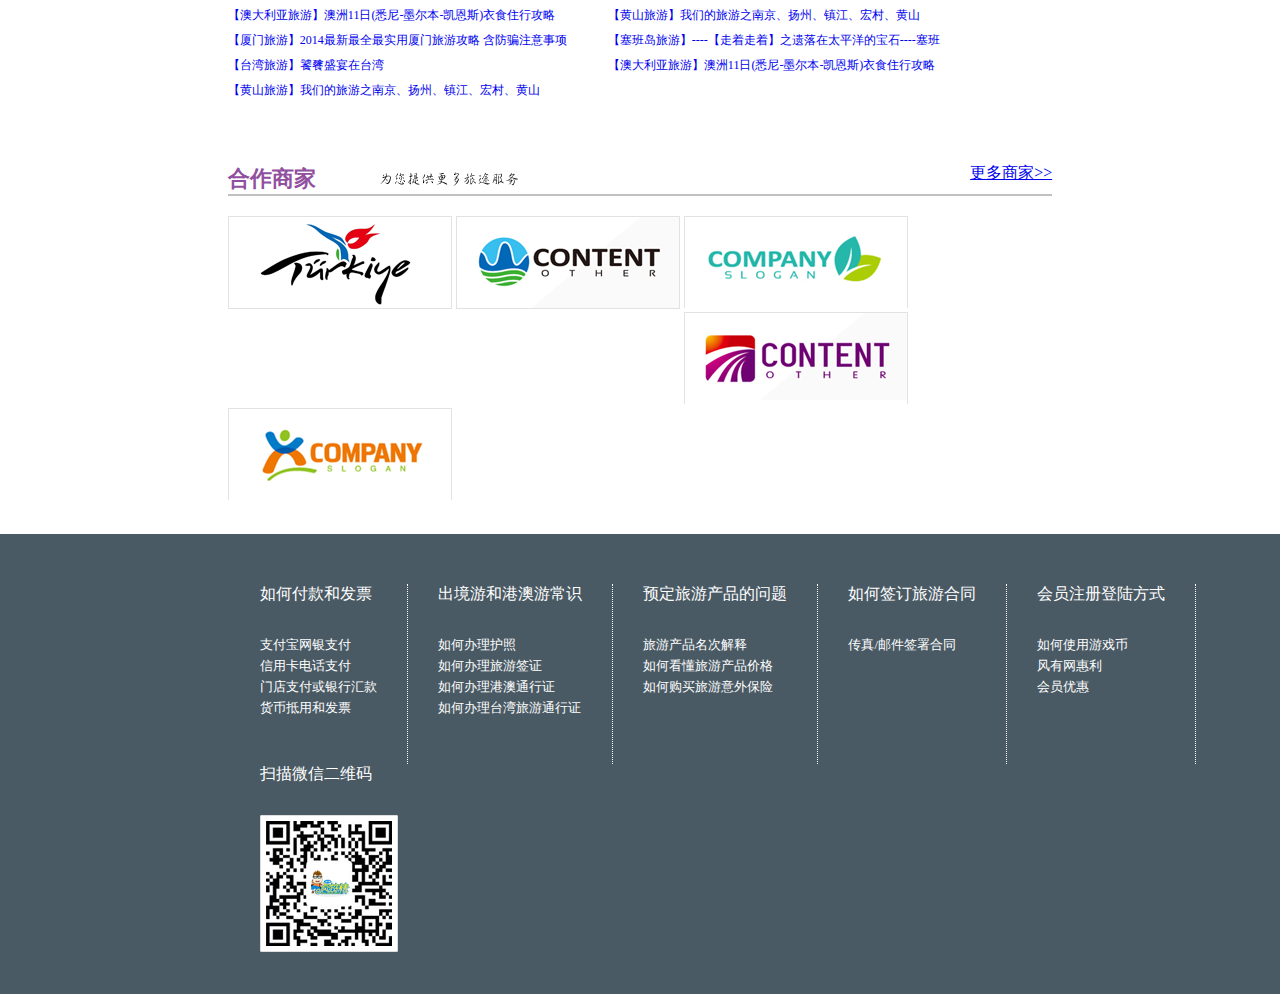
==== commit 260ec4bd: "Add Q&A footer" ====
--- a/FYJ/index.html
+++ b/FYJ/index.html
@@ -260,110 +260,194 @@
                 </ul>
                 <div class="clear"></div>
             </div>
-            <div class="sights-local">
-                <div class="sights-local-title">
-                    <span>周边旅游</span>
-                    <img src="images/index_34.png" />
-                    <a href="#" class="sights-near-by-title-more fr">更多周边游>></a>
-                    <div class="clear"></div>
-                </div>
-                <ul>
-                    <li>
-                        <a href="#"><img src="images/index_53.png" alt="图片加载失败" title="扬州瘦西湖"></a>
-                        <span class="lr">扬州瘦西湖</span><span class="img-title-right fr">￥168.00 <b>起</b></span>
-                    </li>
-                    <li>
-                        <a href="#"><img src="images/index_53.png" alt="图片加载失败" title="扬州瘦西湖"></a>
-                        <span class="lr">扬州瘦西湖</span><span class="img-title-right fr">￥168.00 <b>起</b></span>
-                    </li>
-                    <li>
-                        <a href="#"><img src="images/index_55.png" alt="图片加载失败" title="扬州瘦西湖"></a>
-                        <span class="lr">扬州瘦西湖</span><span class="img-title-right fr">￥168.00 <b>起</b></span>
-                    </li>
-                    <li>
-                        <a href="#"><img src="images/index_57.png" alt="图片加载失败" title="扬州瘦西湖"></a>
-                        <span class="lr">扬州瘦西湖</span><span class="img-title-right fr">￥168.00 <b>起</b></span>
-                    </li>
-                    <li class="last">
-                        <a href="#"><img src="images/index_58.png" alt="图片加载失败" title="扬州瘦西湖"></a>
-                        <span class="lr">扬州瘦西湖</span><span class="img-title-right fr">￥168.00 <b>起</b></span>
-                    </li>
-                    <li>
-                        <a href="#"><img src="images/index_64.png" alt="图片加载失败" title="扬州瘦西湖"></a>
-                        <span class="lr">扬州瘦西湖</span><span class="img-title-right fr">￥168.00 <b>起</b></span>
-                    </li>
-                    <li>
-                        <a href="#"><img src="images/index_65.png" alt="图片加载失败" title="扬州瘦西湖"></a>
-                        <span class="lr">扬州瘦西湖</span><span class="img-title-right fr">￥168.00 <b>起</b></span>
-                    </li>
-                    <li>
-                        <a href="#"><img src="images/index_66.png" alt="图片加载失败" title="扬州瘦西湖"></a>
-                        <span class="lr">扬州瘦西湖</span><span class="img-title-right fr">￥168.00 <b>起</b></span>
-                    </li>
-                    <li>
-                        <a href="#"><img src="images/index_67.png" alt="图片加载失败" title="扬州瘦西湖"></a>
-                        <span class="lr">扬州瘦西湖</span><span class="img-title-right fr">￥168.00 <b>起</b></span>
-                    </li>
-                    <li class="last">
-                        <a href="#"><img src="images/index_68.png" alt="图片加载失败" title="扬州瘦西湖"></a>
-                        <span class="lr">扬州瘦西湖</span><span class="img-title-right fr">￥168.00 <b>起</b></span>
-                    </li>
-                </ul>
+        </div>
+        <div class="sights-local">
+            <div class="sights-local-title">
+                <span>周边旅游</span>
+                <img src="images/index_34.png" />
+                <a href="#" class="sights-near-by-title-more fr">更多周边游>></a>
                 <div class="clear"></div>
             </div>
-            <div class="strategy-guide">
-                <div class="strategy-guide-title">
-                    <span>旅游攻略</span>
-                    <img src="images/index_75.png" />
-                    <a href="#" class="strategy-guide-title-more fr">更多周边游>></a>
-                </div>
-                <div class="clear"></div>
-                <ul class="strategy-guide-list">
-                    <li><a href="#">【厦门旅游】2014最新最全最实用厦门旅游攻略 含防骗注意事项</a></li>
-                    <li><a href="#">【塞班岛旅游】----【走着走着】之遗落在太平洋的宝石----塞班</a></li>
-                    <li><a href="#" class="last-one fr">【台湾旅游】饕餮盛宴在台湾</a></li>
-                    <li><a href="#">【澳大利亚旅游】澳洲11日(悉尼-墨尔本-凯恩斯)衣食住行攻略</a></li>
-                    <li><a href="#">【黄山旅游】我们的旅游之南京、扬州、镇江、宏村、黄山</a></li>
-                    <li><a href="#" class="last-one fr">【厦门旅游】2014最新最全最实用厦门旅游攻略 含防骗注意事项</a></li>
-                    <li><a href="#">【塞班岛旅游】----【走着走着】之遗落在太平洋的宝石----塞班</a></li>
-                    <li><a href="#">【台湾旅游】饕餮盛宴在台湾</a></li>
-                    <li><a href="#" class="last-one fr">【澳大利亚旅游】澳洲11日(悉尼-墨尔本-凯恩斯)衣食住行攻略</a></li>
-                    <li><a href="#">【黄山旅游】我们的旅游之南京、扬州、镇江、宏村、黄山</a></li>
-                    <li><a href="#">【厦门旅游】2014最新最全最实用厦门旅游攻略 含防骗注意事项</a></li>
-                    <li><a href="#" class="last-one fr">【塞班岛旅游】----【走着走着】之遗落在太平洋的宝石----塞班</a></li>
-                    <li><a href="#">【台湾旅游】饕餮盛宴在台湾</a></li>
-                    <li><a href="#">【澳大利亚旅游】澳洲11日(悉尼-墨尔本-凯恩斯)衣食住行攻略</a></li>
-                    <li><a href="#" class="last-one fr">【黄山旅游】我们的旅游之南京、扬州、镇江、宏村、黄山</a></li>
-                </ul>
-                <div class="clear"></div>
-            </div>
-            <div class="coopreative-company">
-                <div class="coopreative-company-title">
-                    <span>合作商家</span>
-                    <img src="images/index_75.png" />
-                    <a href="#" class="coopreative-company-title-more fr">更多商家>></a>
-                </div>
-                <div class="clear"></div>
-                <ul class="coopreative-company-list">
-                    <li>
-                        <a href="#"><img src="images/index_78.png" /></a>
-                    </li>
-                    <li>
-                        <a href="#"><img src="images/index_80.png" /></a>
-                    </li>
-                    <li>
-                        <a href="#"><img src="images/index_81.png" /></a>
-                    </li>
-                    <li>
-                        <a href="#"><img src="images/index_82.png" /></a>
-                    </li>
-                    <li class="coopreative-company-last">
-                        <a href="#"><img src="images/index_83.png" /></a>
-                    </li>
-                </ul>
-                <div class="clear"></div>
-            </div>
-        </div>
+            <ul class="none-list-style">
+                <li>
+                    <a href="#"><img src="images/index_53.png" alt="图片加载失败" title="扬州瘦西湖"></a>
+                    <span class="lr">扬州瘦西湖</span><span class="img-title-right fr">￥168.00 <b>起</b></span>
+                </li>
+                <li>
+                    <a href="#"><img src="images/index_53.png" alt="图片加载失败" title="扬州瘦西湖"></a>
+                    <span class="lr">扬州瘦西湖</span><span class="img-title-right fr">￥168.00 <b>起</b></span>
+                </li>
+                <li>
+                    <a href="#"><img src="images/index_55.png" alt="图片加载失败" title="扬州瘦西湖"></a>
+                    <span class="lr">扬州瘦西湖</span><span class="img-title-right fr">￥168.00 <b>起</b></span>
+                </li>
+                <li>
+                    <a href="#"><img src="images/index_57.png" alt="图片加载失败" title="扬州瘦西湖"></a>
+                    <span class="lr">扬州瘦西湖</span><span class="img-title-right fr">￥168.00 <b>起</b></span>
+                </li>
+                <li class="last">
+                    <a href="#"><img src="images/index_58.png" alt="图片加载失败" title="扬州瘦西湖"></a>
+                    <span class="lr">扬州瘦西湖</span><span class="img-title-right fr">￥168.00 <b>起</b></span>
+                </li>
+                <li>
+                    <a href="#"><img src="images/index_64.png" alt="图片加载失败" title="扬州瘦西湖"></a>
+                    <span class="lr">扬州瘦西湖</span><span class="img-title-right fr">￥168.00 <b>起</b></span>
+                </li>
+                <li>
+                    <a href="#"><img src="images/index_65.png" alt="图片加载失败" title="扬州瘦西湖"></a>
+                    <span class="lr">扬州瘦西湖</span><span class="img-title-right fr">￥168.00 <b>起</b></span>
+                </li>
+                <li>
+                    <a href="#"><img src="images/index_66.png" alt="图片加载失败" title="扬州瘦西湖"></a>
+                    <span class="lr">扬州瘦西湖</span><span class="img-title-right fr">￥168.00 <b>起</b></span>
+                </li>
+                <li>
+                    <a href="#"><img src="images/index_67.png" alt="图片加载失败" title="扬州瘦西湖"></a>
+                    <span class="lr">扬州瘦西湖</span><span class="img-title-right fr">￥168.00 <b>起</b></span>
+                </li>
+                <li class="last">
+                    <a href="#"><img src="images/index_68.png" alt="图片加载失败" title="扬州瘦西湖"></a>
+                    <span class="lr">扬州瘦西湖</span><span class="img-title-right fr">￥168.00 <b>起</b></span>
+                </li>
+            </ul>
+            <div class="clear"></div>
+        </div>
+        <div class="strategy-guide">
+            <div class="strategy-guide-title">
+                <span>旅游攻略</span>
+                <img src="images/index_75.png" />
+                <a href="#" class="strategy-guide-title-more fr">更多周边游>></a>
+            </div>
+            <div class="clear"></div>
+            <ul class="strategy-guide-list none-list-style">
+                <li><a href="#">【厦门旅游】2014最新最全最实用厦门旅游攻略 含防骗注意事项</a></li>
+                <li><a href="#">【塞班岛旅游】----【走着走着】之遗落在太平洋的宝石----塞班</a></li>
+                <li><a href="#" class="last-one fr">【台湾旅游】饕餮盛宴在台湾</a></li>
+                <li><a href="#">【澳大利亚旅游】澳洲11日(悉尼-墨尔本-凯恩斯)衣食住行攻略</a></li>
+                <li><a href="#">【黄山旅游】我们的旅游之南京、扬州、镇江、宏村、黄山</a></li>
+                <li><a href="#" class="last-one fr">【厦门旅游】2014最新最全最实用厦门旅游攻略 含防骗注意事项</a></li>
+                <li><a href="#">【塞班岛旅游】----【走着走着】之遗落在太平洋的宝石----塞班</a></li>
+                <li><a href="#">【台湾旅游】饕餮盛宴在台湾</a></li>
+                <li><a href="#" class="last-one fr">【澳大利亚旅游】澳洲11日(悉尼-墨尔本-凯恩斯)衣食住行攻略</a></li>
+                <li><a href="#">【黄山旅游】我们的旅游之南京、扬州、镇江、宏村、黄山</a></li>
+                <li><a href="#">【厦门旅游】2014最新最全最实用厦门旅游攻略 含防骗注意事项</a></li>
+                <li><a href="#" class="last-one fr">【塞班岛旅游】----【走着走着】之遗落在太平洋的宝石----塞班</a></li>
+                <li><a href="#">【台湾旅游】饕餮盛宴在台湾</a></li>
+                <li><a href="#">【澳大利亚旅游】澳洲11日(悉尼-墨尔本-凯恩斯)衣食住行攻略</a></li>
+                <li><a href="#" class="last-one fr">【黄山旅游】我们的旅游之南京、扬州、镇江、宏村、黄山</a></li>
+            </ul>
+            <div class="clear"></div>
+        </div>
+        <div class="coopreative-company">
+            <div class="coopreative-company-title">
+                <span>合作商家</span>
+                <img src="images/index_75.png" />
+                <a href="#" class="coopreative-company-title-more fr">更多商家>></a>
+            </div>
+            <div class="clear"></div>
+            <ul class="coopreative-company-list none-list-style">
+                <li>
+                    <a href=" # "><img src="images/index_78.png " /></a>
+                </li>
+                <li>
+                    <a href="# "><img src="images/index_80.png " /></a>
+                </li>
+                <li>
+                    <a href="# "><img src="images/index_81.png " /></a>
+                </li>
+                <li>
+                    <a href="# "><img src="images/index_82.png " /></a>
+                </li>
+                <li class="coopreative-company-last ">
+                    <a href="# "><img src="images/index_83.png " /></a>
+                </li>
+            </ul>
+            <div class="clear "></div>
+        </div>
+        <div class="qna ">
+            <ul class="none-list-style ">
+                <li>
+                    <ul>
+                        <span>如何付款和发票</span>
+                        <li>
+                            <a href="# ">支付宝网银支付</a>
+                        </li>
+                        <li>
+                            <a href="# ">信用卡电话支付</a>
+                        </li>
+                        <li>
+                            <a href="# ">门店支付或银行汇款</a>
+                        </li>
+                        <li>
+                            <a href="# ">货币抵用和发票</a>
+                        </li>
+                    </ul>
+                </li>
+                <li>
+                    <ul>
+                        <span>出境游和港澳游常识</span>
+                        <li>
+                            <a href="# ">如何办理护照</a>
+                        </li>
+                        <li>
+                            <a href="# ">如何办理旅游签证</a>
+                        </li>
+                        <li>
+                            <a href="# ">如何办理港澳通行证</a>
+                        </li>
+                        <li>
+                            <a href="# ">如何办理台湾旅游通行证</a>
+                        </li>
+                    </ul>
+                </li>
+                <li>
+                    <ul>
+                        <span>预定旅游产品的问题</span>
+                        <li>
+                            <a href="# ">旅游产品名次解释</a>
+                        </li>
+                        <li>
+                            <a href="# ">如何看懂旅游产品价格</a>
+                        </li>
+                        <li>
+                            <a href="# ">如何购买旅游意外保险</a>
+                        </li>
+                    </ul>
+                </li>
+                <li>
+                    <ul>
+                        <span>如何签订旅游合同</span>
+                        <li>
+                            <a href="# ">传真/邮件签署合同</a>
+                        </li>
+                    </ul>
+                </li>
+                <li>
+                    <ul>
+                        <span>会员注册登陆方式</span>
+                        <li>
+                            <a href="# ">如何使用游戏币</a>
+                        </li>
+                        <li>
+                            <a href="# ">风有网惠利</a>
+                        </li>
+                        <li>
+                            <a href="# ">会员优惠</a>
+                        </li>
+                    </ul>
+                </li>
+                <li class="wechat-qr-code">
+                    <ul>
+                        <span>扫描微信二维码</span>
+                        <li>
+                            <img src="images/index_90.png " />
+                        </li>
+                    </ul>
+                </li>
+            </ul>
+            <div class="clear"></div>
+        </div>
+    </div>
 </body>
 
 </html>--- a/FYJ/css/index.css
+++ b/FYJ/css/index.css
@@ -13,6 +13,10 @@
 
 .clear {
     clear: both;
+}
+
+.none-list-style {
+    list-style-type: none;
 }
 
 .header {
@@ -312,7 +316,10 @@
     font-size: 0.9em;
 }
 
-.sights-near-by {
+.sights-near-by,
+.sights-local,
+.strategy-guide,
+.coopreative-company {
     margin: 30px 17.8%;
 }
 
@@ -532,4 +539,44 @@
 .coopreative-company-last {
     float: right;
     margin-right: 0;
+}
+
+.qna {
+    background-color: #4A5A64;
+    padding: 50px 0 50px 18%;
+    margin: 0;
+    color: white;
+}
+
+.qna>ul>li {
+    float: left;
+    height: 180px;
+    border-right: 1px dotted white;
+}
+
+.qna>ul>li.wechat-qr-code {
+    border: none;
+}
+
+.qna>ul>li>ul {
+    list-style-type: none;
+    padding-left: 30px;
+    padding-right: 30px;
+}
+
+.qna>ul>li>ul span {
+    display: block;
+    margin-bottom: 30px;
+}
+
+.qna>ul>li>ul li a {
+    color: white;
+    text-decoration: none;
+    font-size: 0.8em;
+    display: inline-block;
+    padding: 2px 0;
+}
+
+.qna>ul>li>ul li a:hover {
+    text-decoration: underline;
 }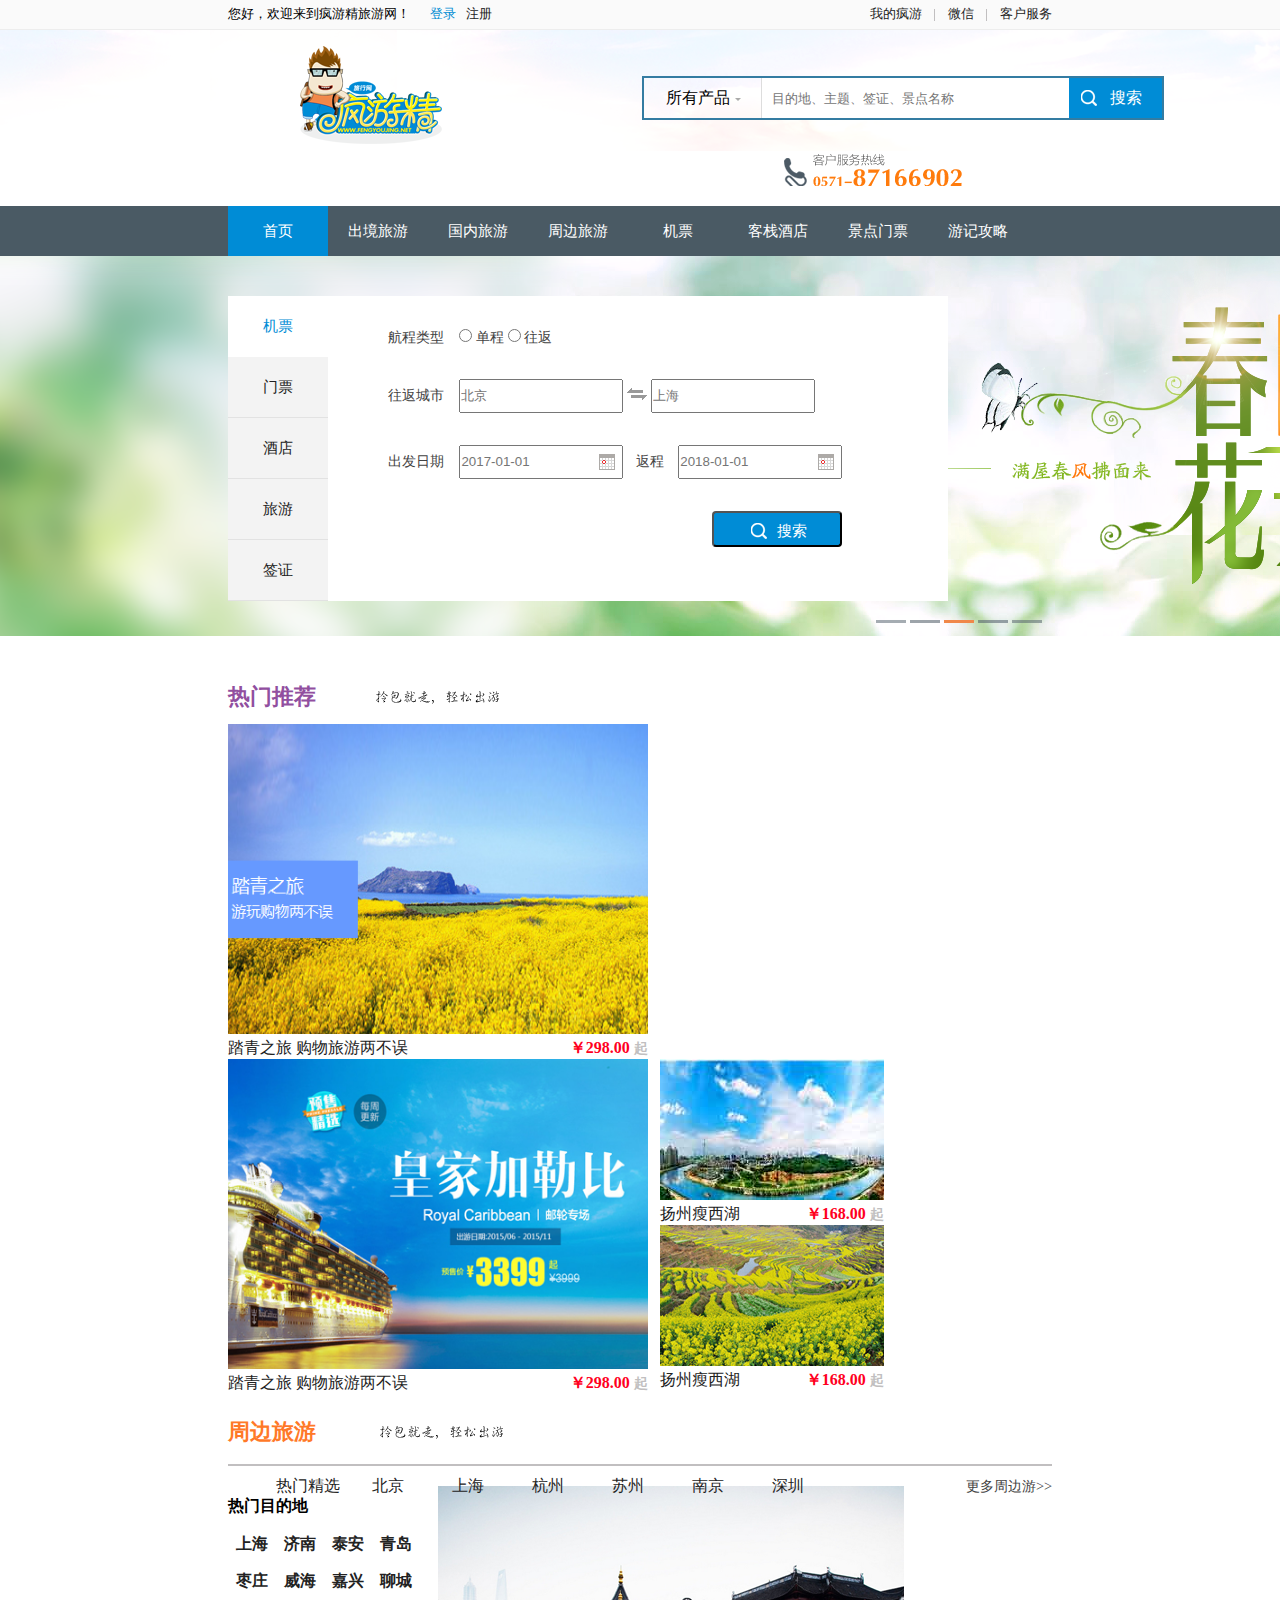
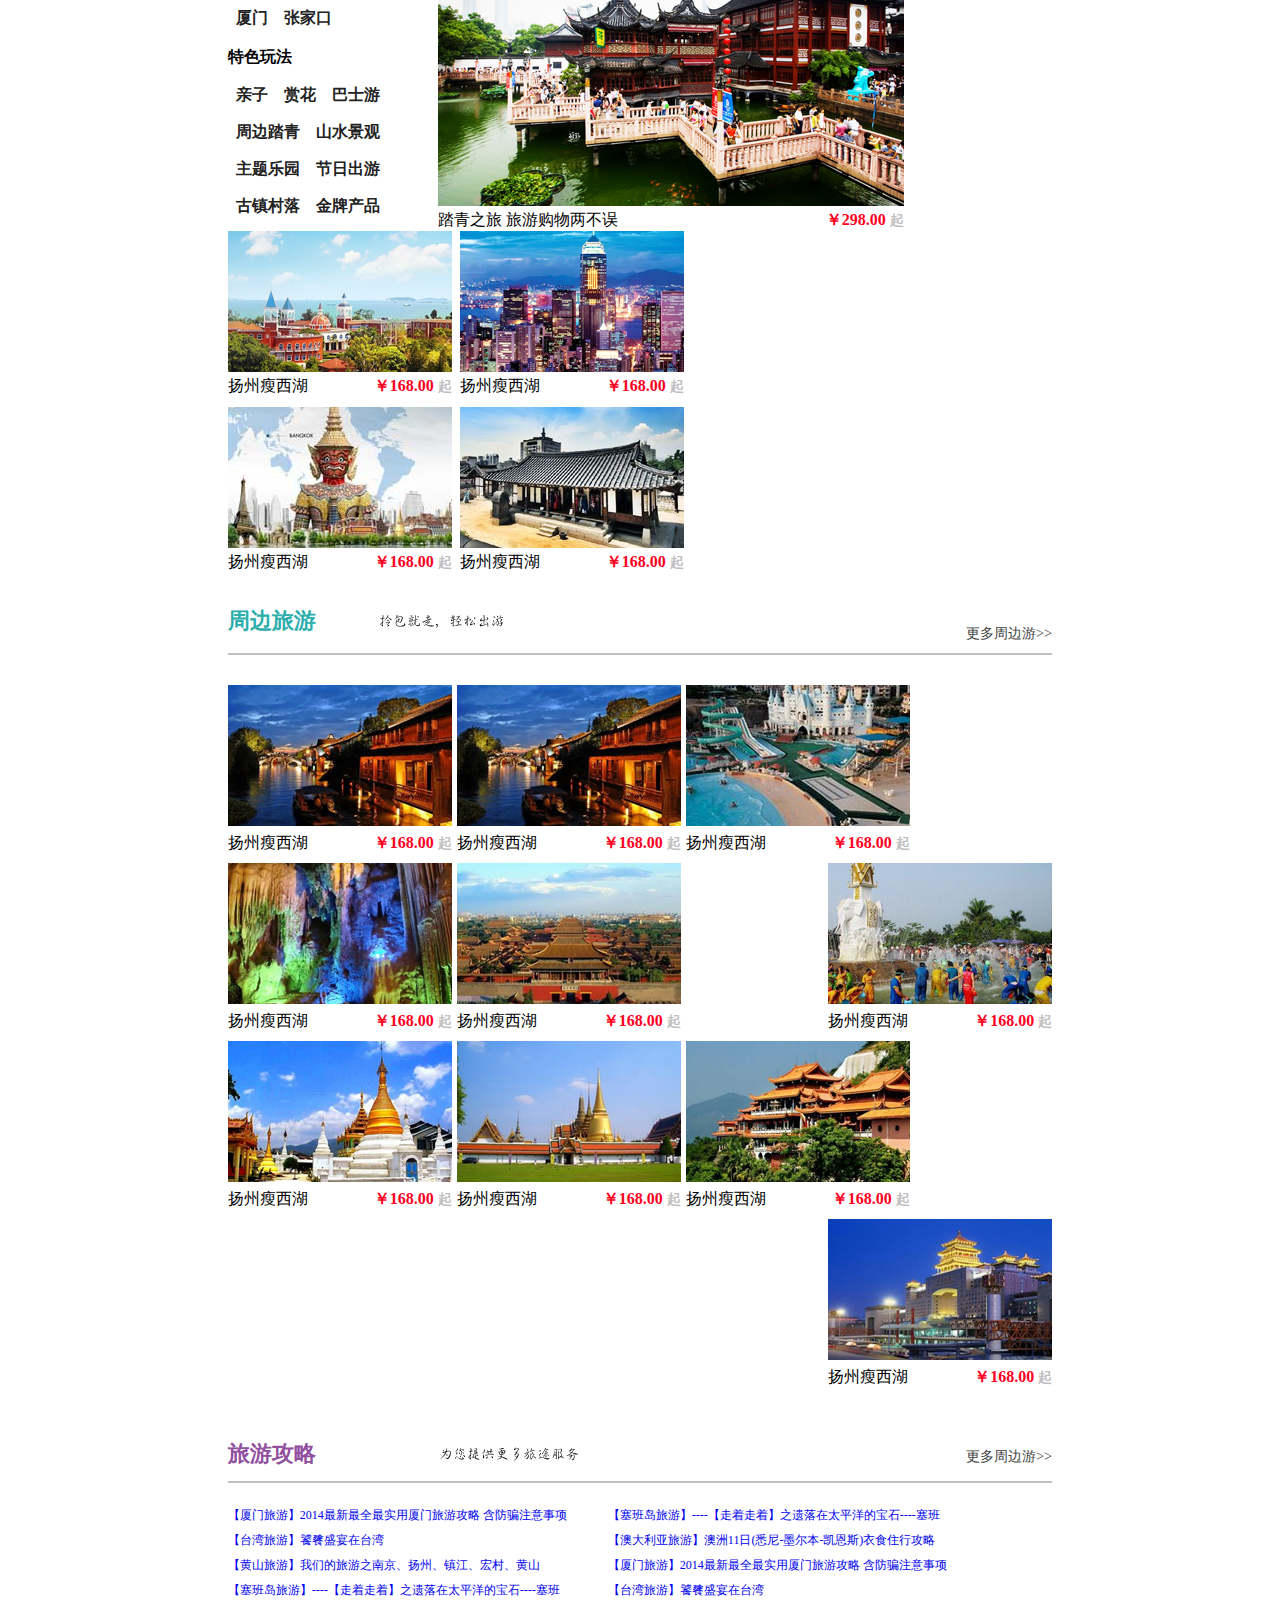
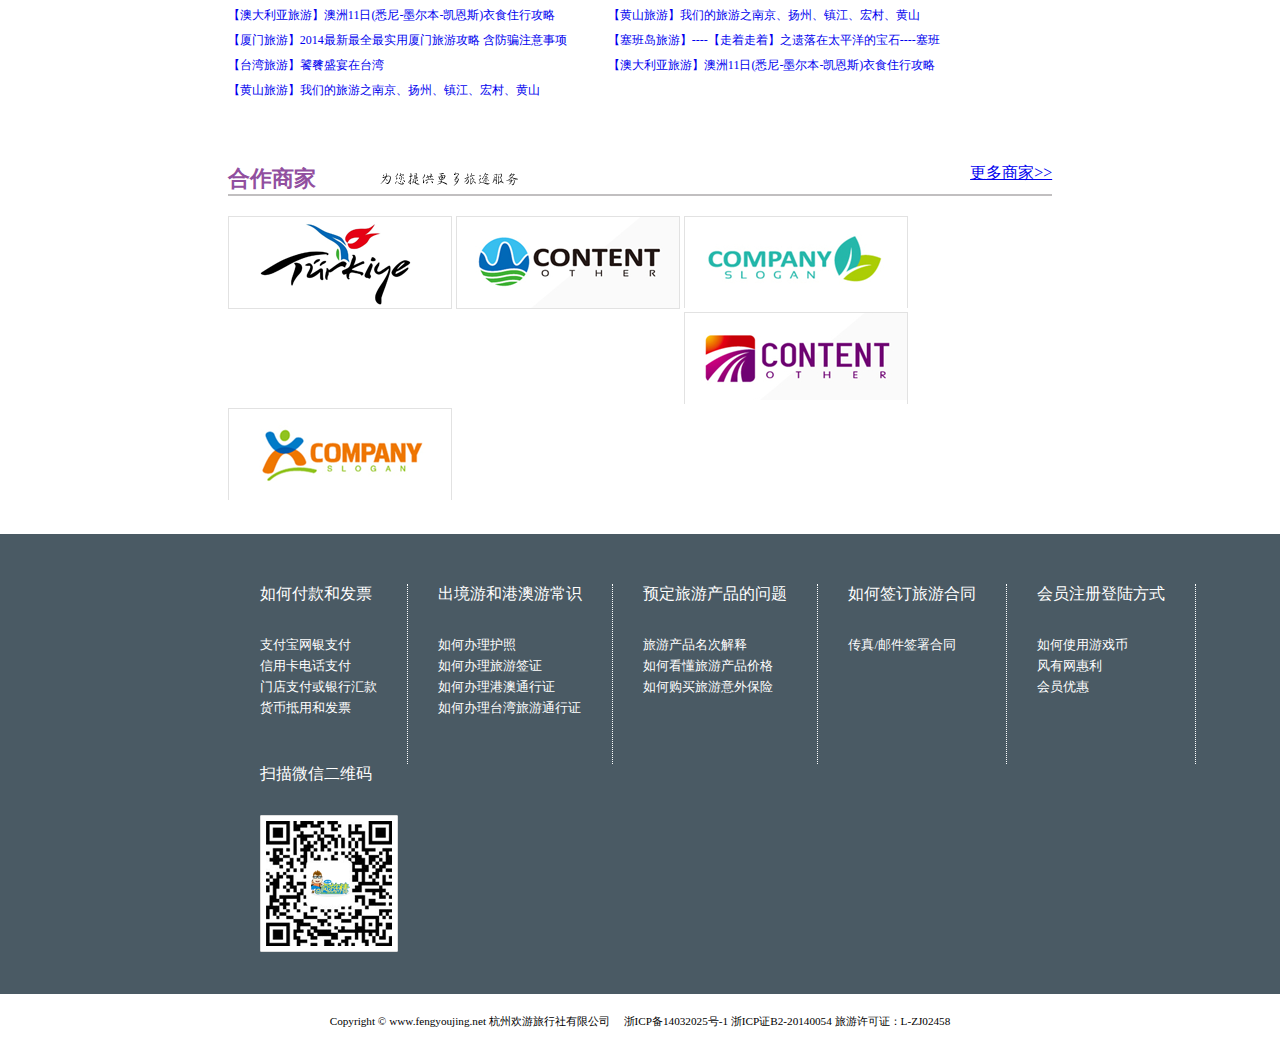
==== commit e0985ae4: "Add copyright footer" ====
--- a/FYJ/index.html
+++ b/FYJ/index.html
@@ -447,6 +447,9 @@
             </ul>
             <div class="clear"></div>
         </div>
+        <div class="copyright">
+            <span>Copyright © www.fengyoujing.net 杭州欢游旅行社有限公司 　浙ICP备14032025号-1 浙ICP证B2-20140054 旅游许可证：L-ZJ02458</span>
+        </div>
     </div>
 </body>
 
--- a/FYJ/css/index.css
+++ b/FYJ/css/index.css
@@ -579,4 +579,13 @@
 
 .qna>ul>li>ul li a:hover {
     text-decoration: underline;
+}
+
+.copyright span {
+    width: 100%;
+    display: block;
+    text-align: center;
+    margin-top: 20px;
+    margin-bottom: 16px;
+    font-size: 0.7em;
 }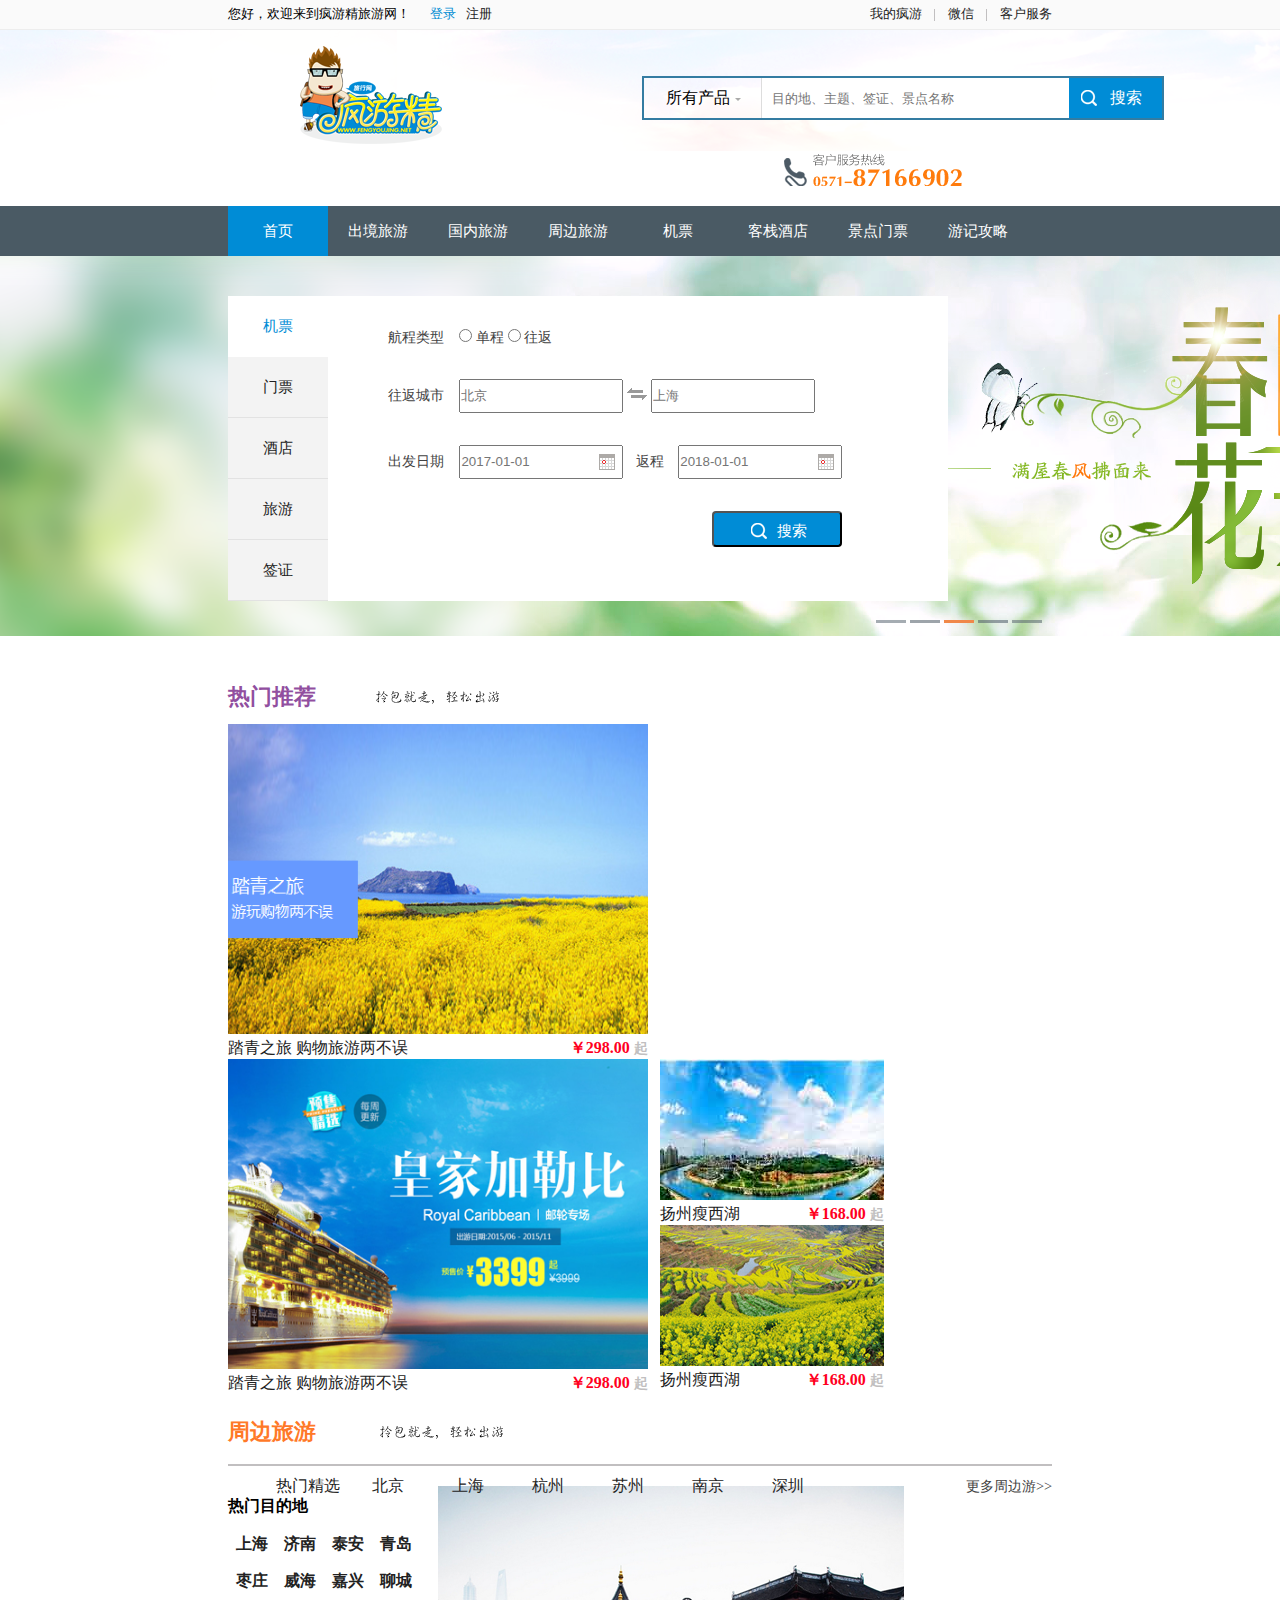
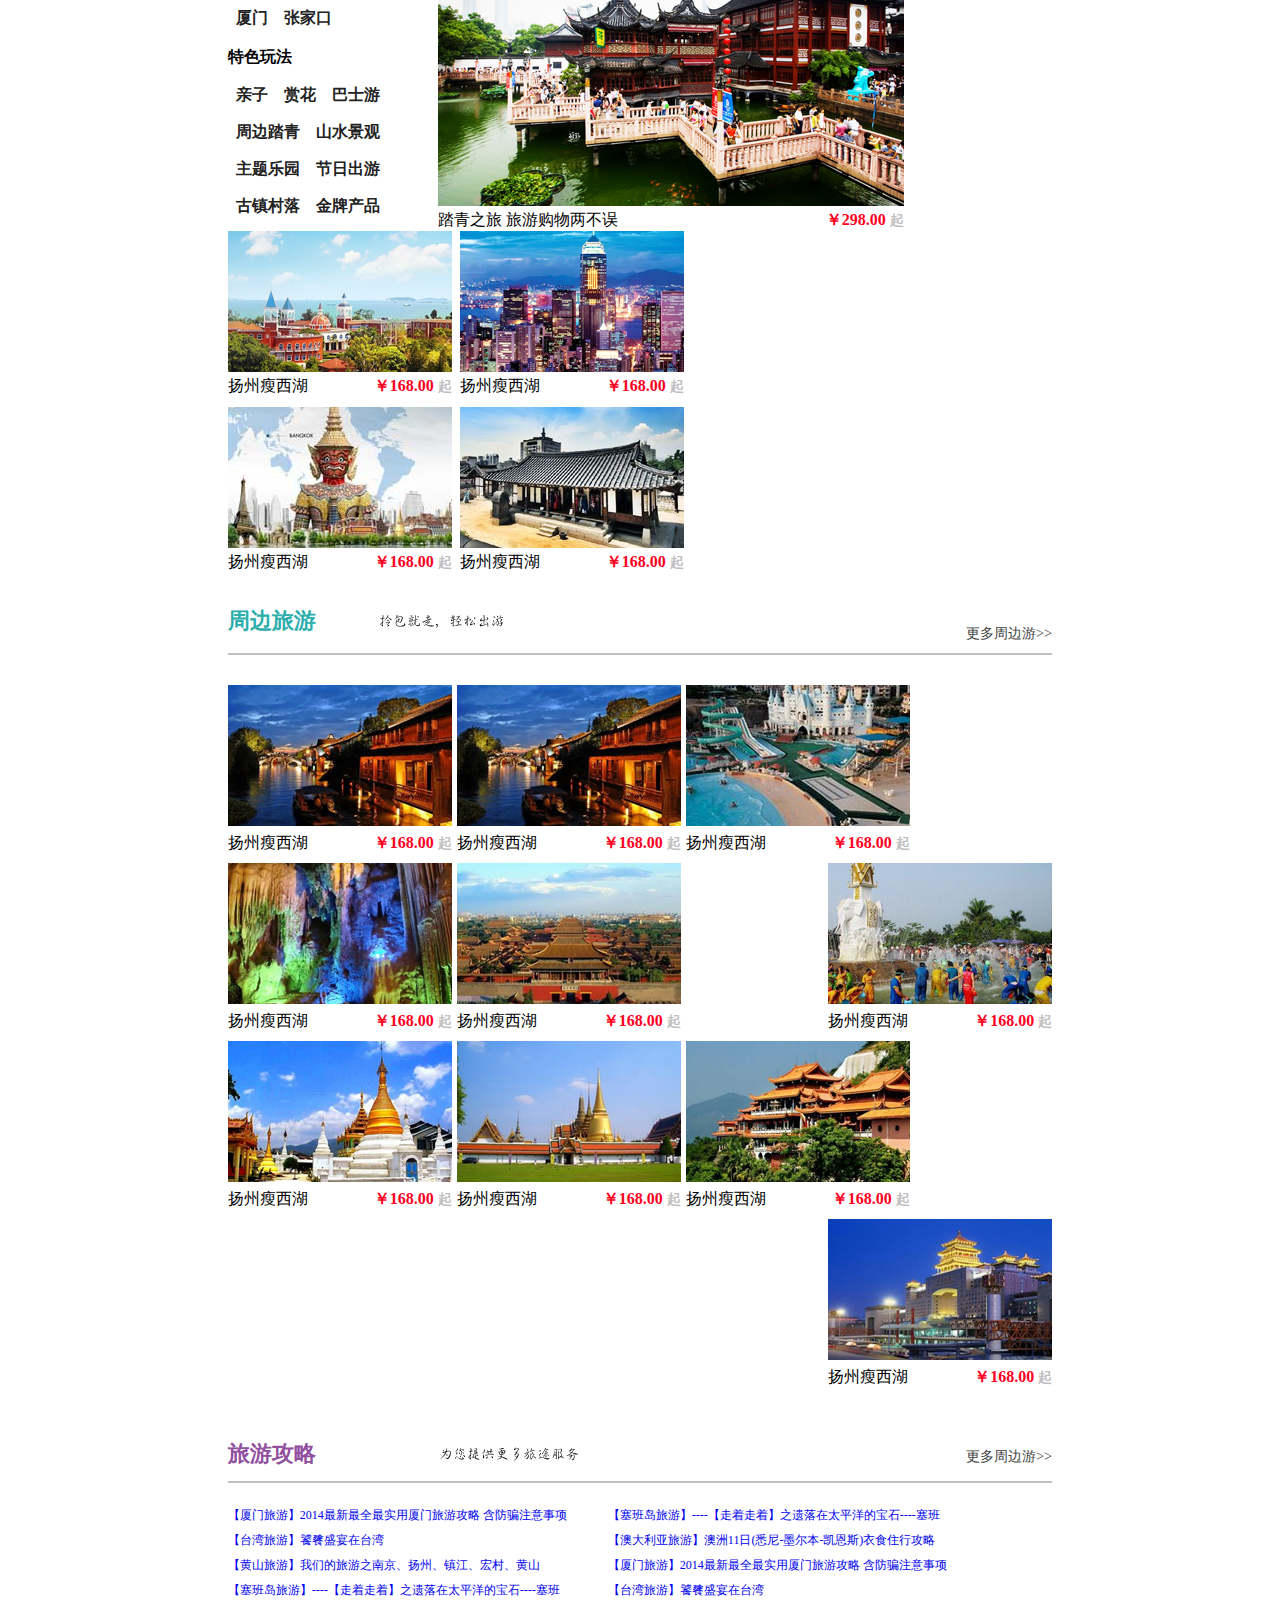
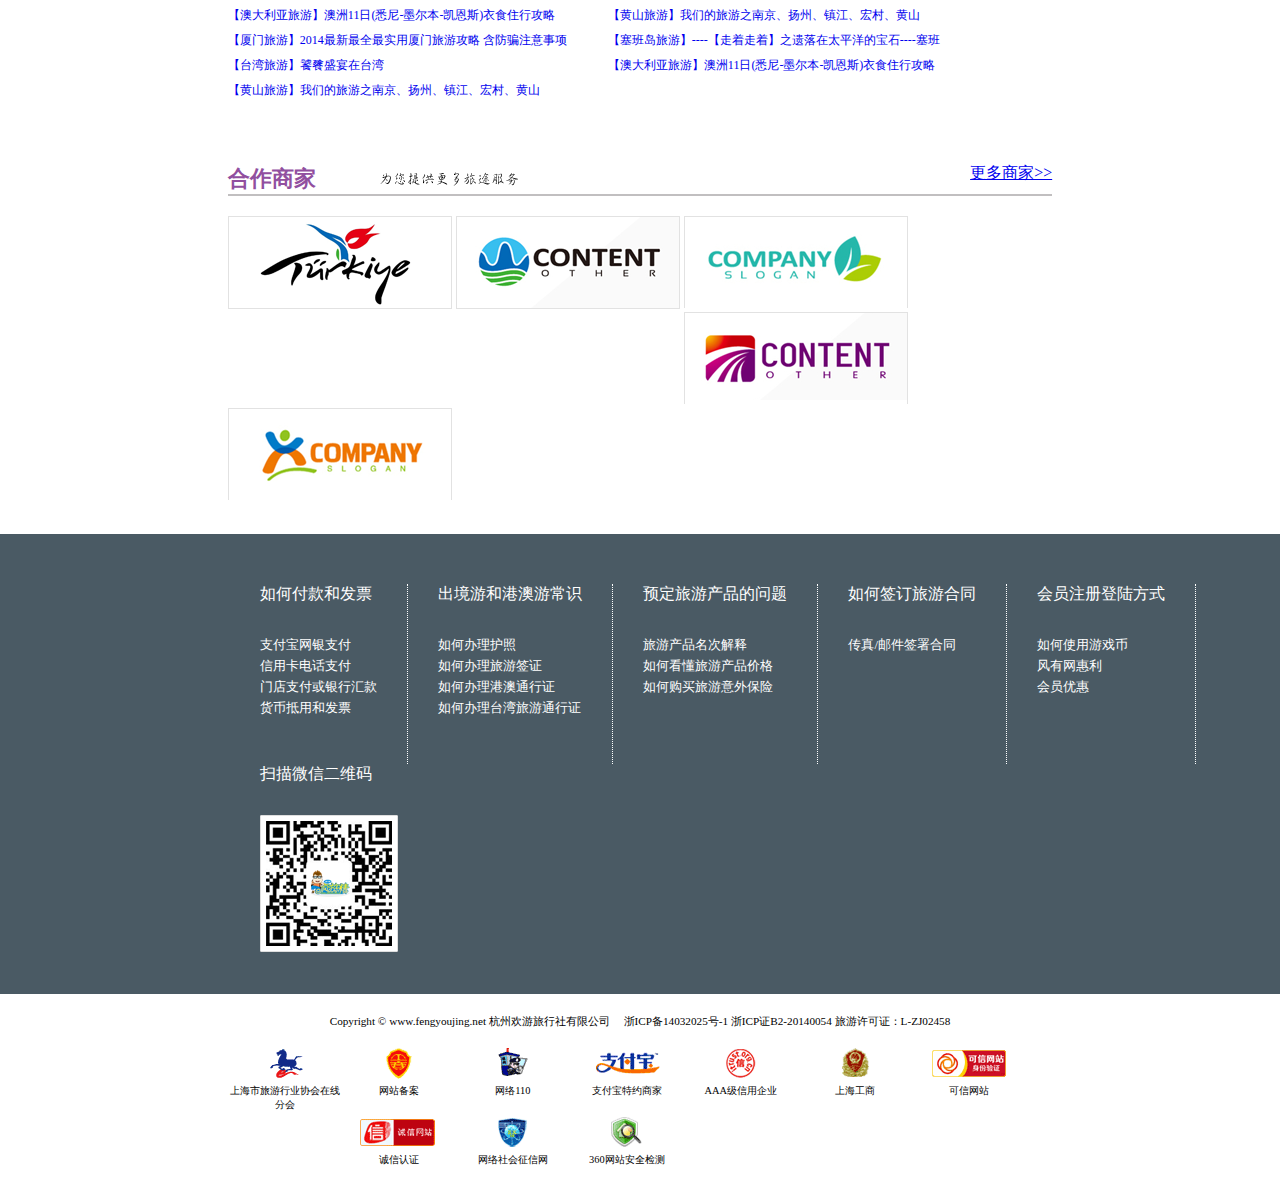
==== commit d3d51e91: "Add badges parts" ====
--- a/FYJ/index.html
+++ b/FYJ/index.html
@@ -450,6 +450,90 @@
         <div class="copyright">
             <span>Copyright © www.fengyoujing.net 杭州欢游旅行社有限公司 　浙ICP备14032025号-1 浙ICP证B2-20140054 旅游许可证：L-ZJ02458</span>
         </div>
+        <div class="badges">
+            <ul>
+                <li>
+                    <ul>
+                        <li>
+                            <a href="#"><img src="images/index_94.png" /></a>
+                        </li>
+                        <li><span>上海市旅游行业协会在线分会</span></li>
+                    </ul>
+                </li>
+                <li>
+                    <ul>
+                        <li>
+                            <a href="#"><img src="images/index_96.png" /></a>
+                        </li>
+                        <li><span>网站备案</span></li>
+                    </ul>
+                </li>
+                <li>
+                    <ul>
+                        <li>
+                            <a href="#"><img src="images/index_98.png" /></a>
+                        </li>
+                        <li><span>网络110</span></li>
+                    </ul>
+                </li>
+                <li>
+                    <ul>
+                        <li>
+                            <a href="#"><img src="images/index_100.png" /></a>
+                        </li>
+                        <li><span>支付宝特约商家</span></li>
+                    </ul>
+                </li>
+                <li>
+                    <ul>
+                        <li>
+                            <a href="#"><img src="images/index_102.png" /></a>
+                        </li>
+                        <li><span>AAA级信用企业</span></li>
+                    </ul>
+                </li>
+                <li>
+                    <ul>
+                        <li>
+                            <a href="#"><img src="images/index_104.png" /></a>
+                        </li>
+                        <li><span>上海工商</span></li>
+                    </ul>
+                </li>
+                <li>
+                    <ul>
+                        <li>
+                            <a href="#"><img src="images/index_107.png" /></a>
+                        </li>
+                        <li><span>可信网站</span></li>
+                    </ul>
+                </li>
+                <li>
+                    <ul>
+                        <li>
+                            <a href="#"><img src="images/index_109.png" /></a>
+                        </li>
+                        <li><span>诚信认证</span></li>
+                    </ul>
+                </li>
+                <li>
+                    <ul>
+                        <li>
+                            <a href="#"><img src="images/index_111.png" /></a>
+                        </li>
+                        <li><span>网络社会征信网</span></li>
+                    </ul>
+                </li>
+                <li>
+                    <ul>
+                        <li>
+                            <a href="#"><img src="images/index_113.png" /></a>
+                        </li>
+                        <li><span>360网站安全检测</span></li>
+                    </ul>
+                </li>
+            </ul>
+        </div>
     </div>
 </body>
 
--- a/FYJ/css/index.css
+++ b/FYJ/css/index.css
@@ -588,4 +588,24 @@
     margin-top: 20px;
     margin-bottom: 16px;
     font-size: 0.7em;
+}
+
+.badges {
+    padding: 0 17.8%;
+}
+
+.badges>ul,
+.badges>ul>li ul {
+    list-style-type: none;
+}
+
+.badges>ul>li {
+    float: left;
+    margin-bottom: 16px;
+}
+
+.badges>ul>li ul li {
+    width: 114px;
+    text-align: center;
+    font-size: 0.65em;
 }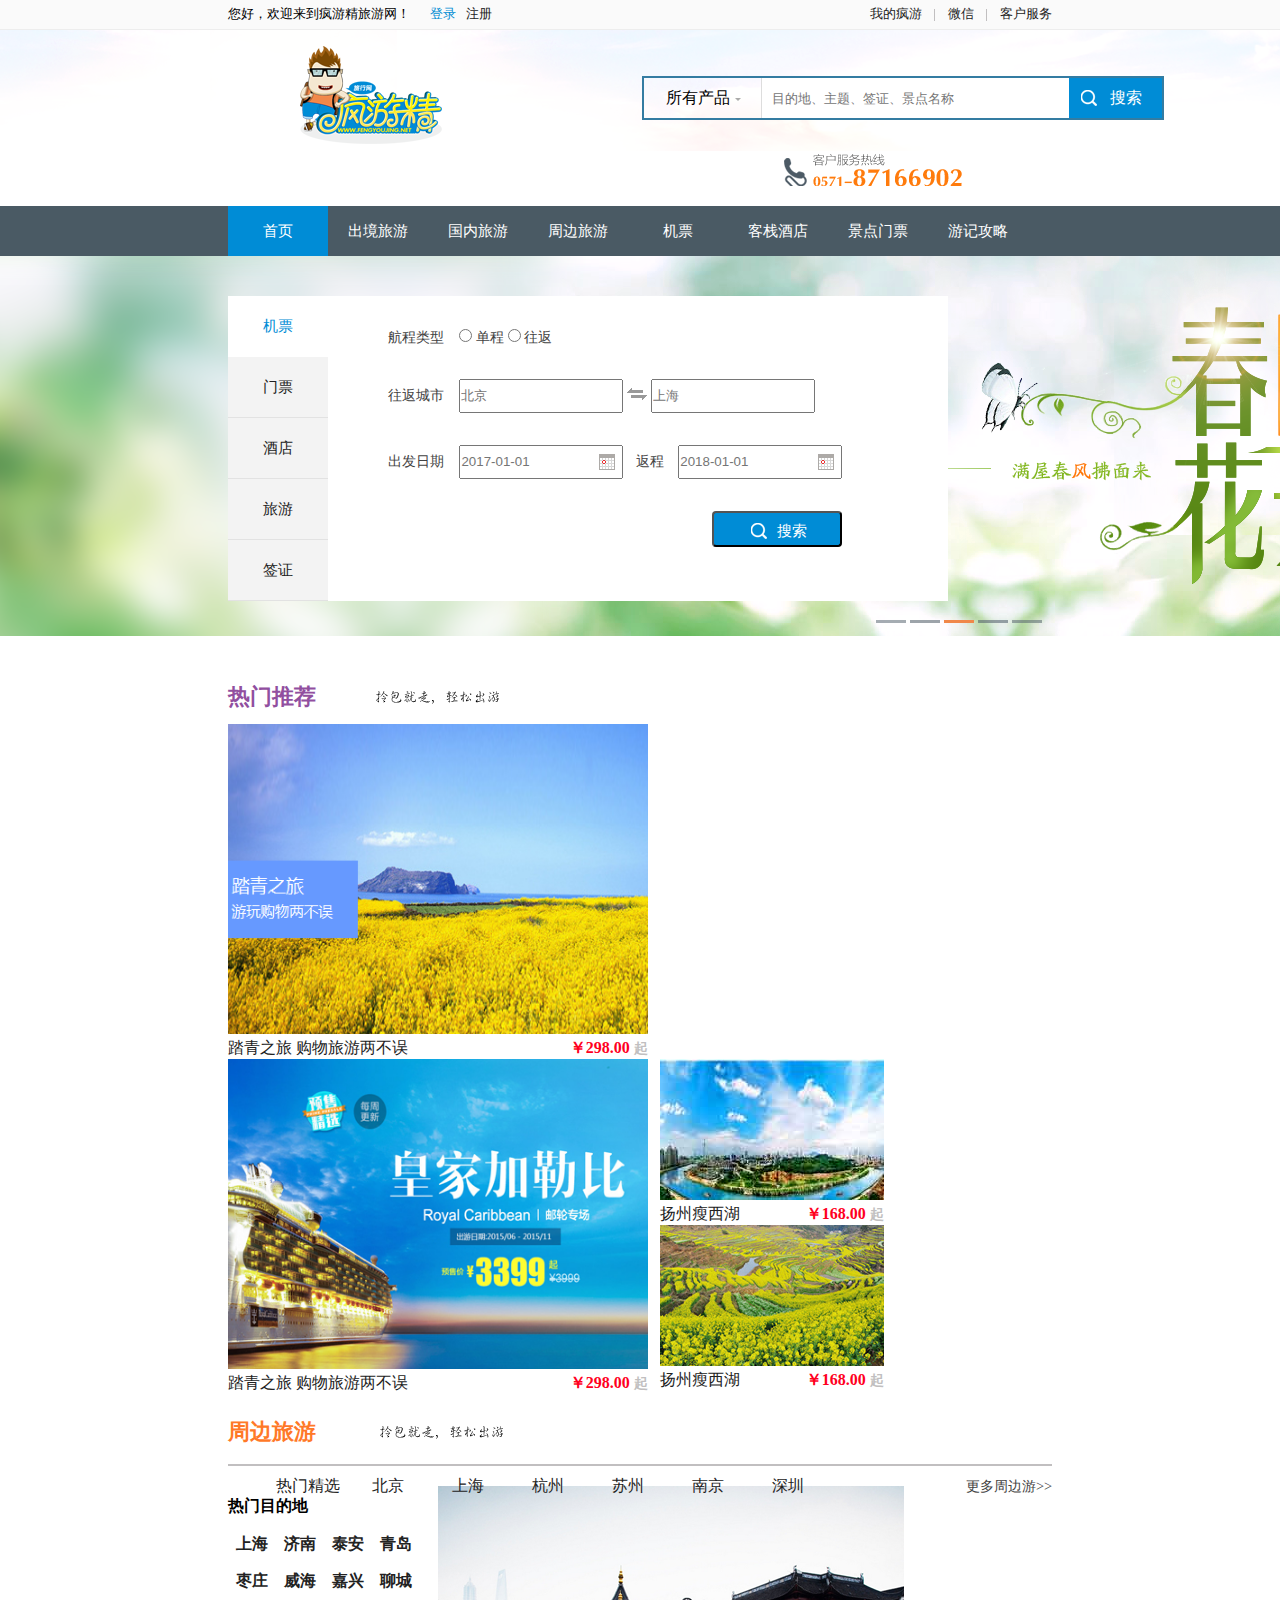
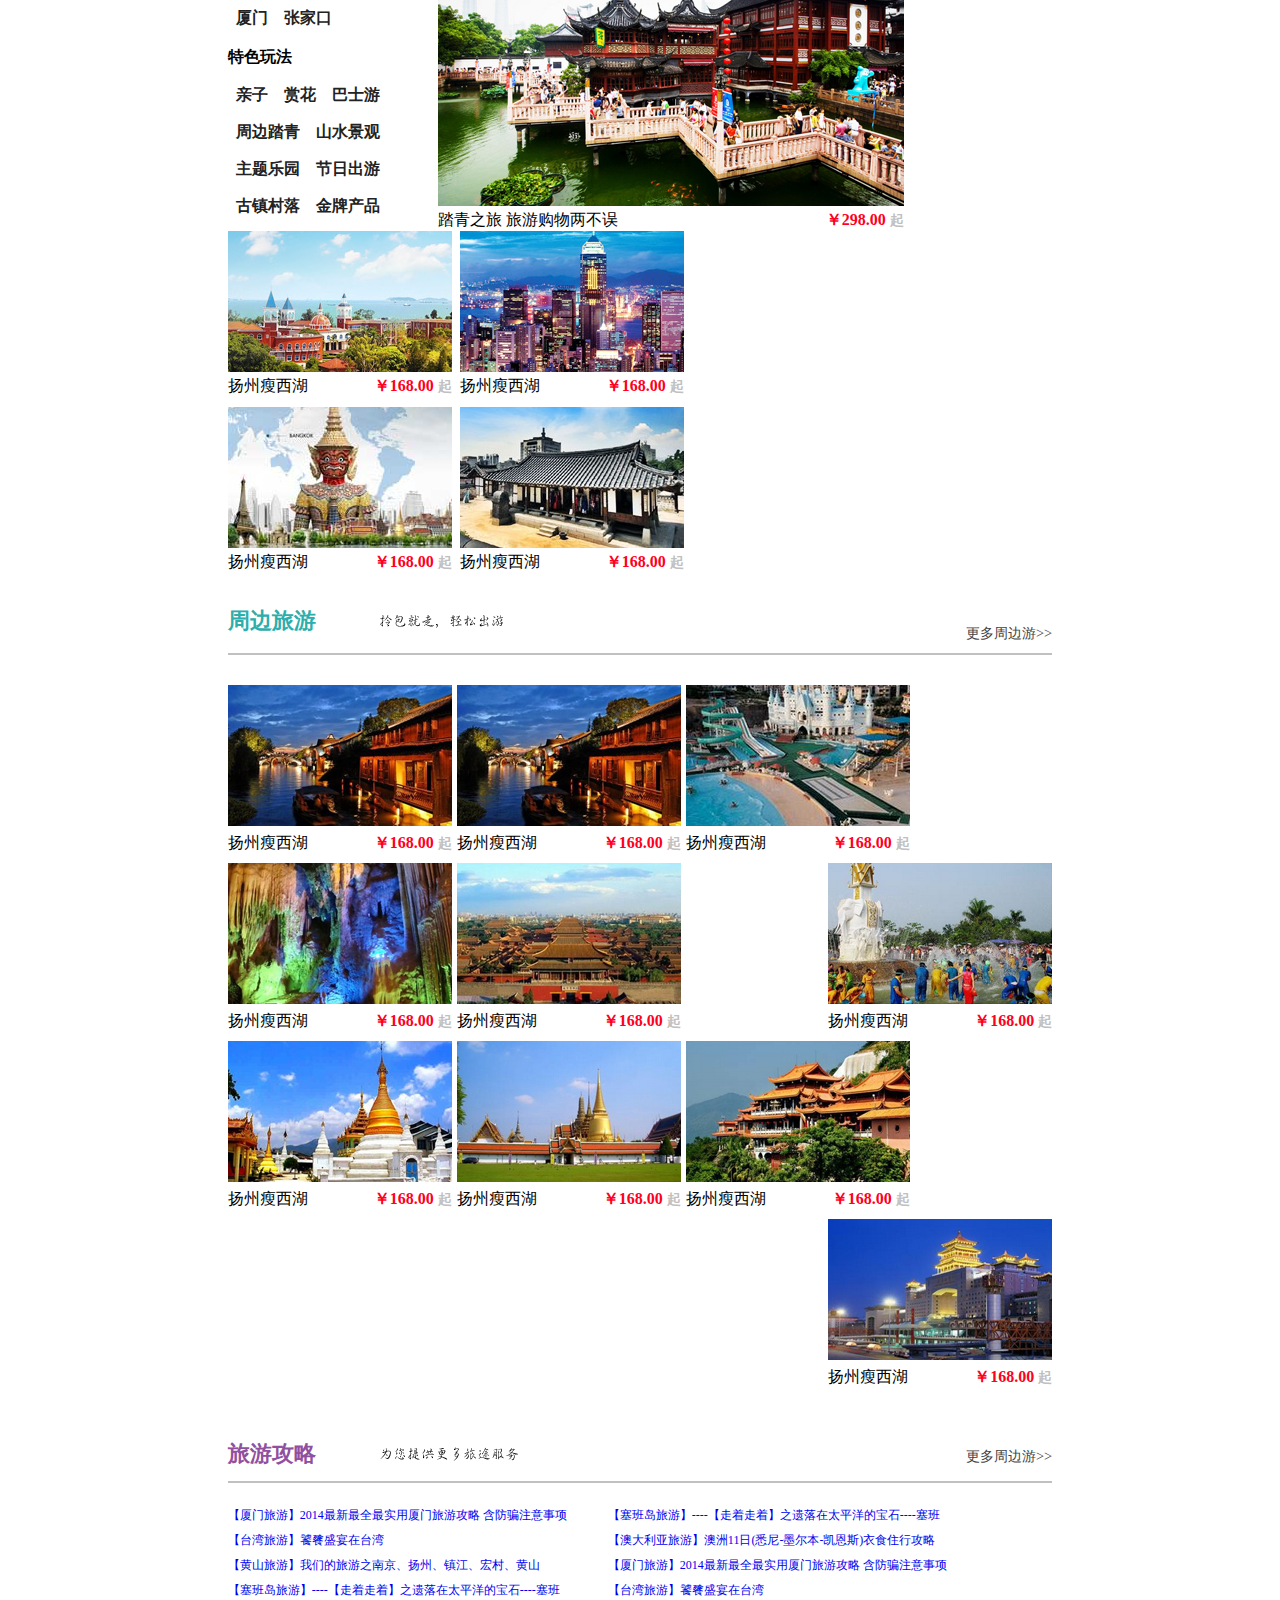
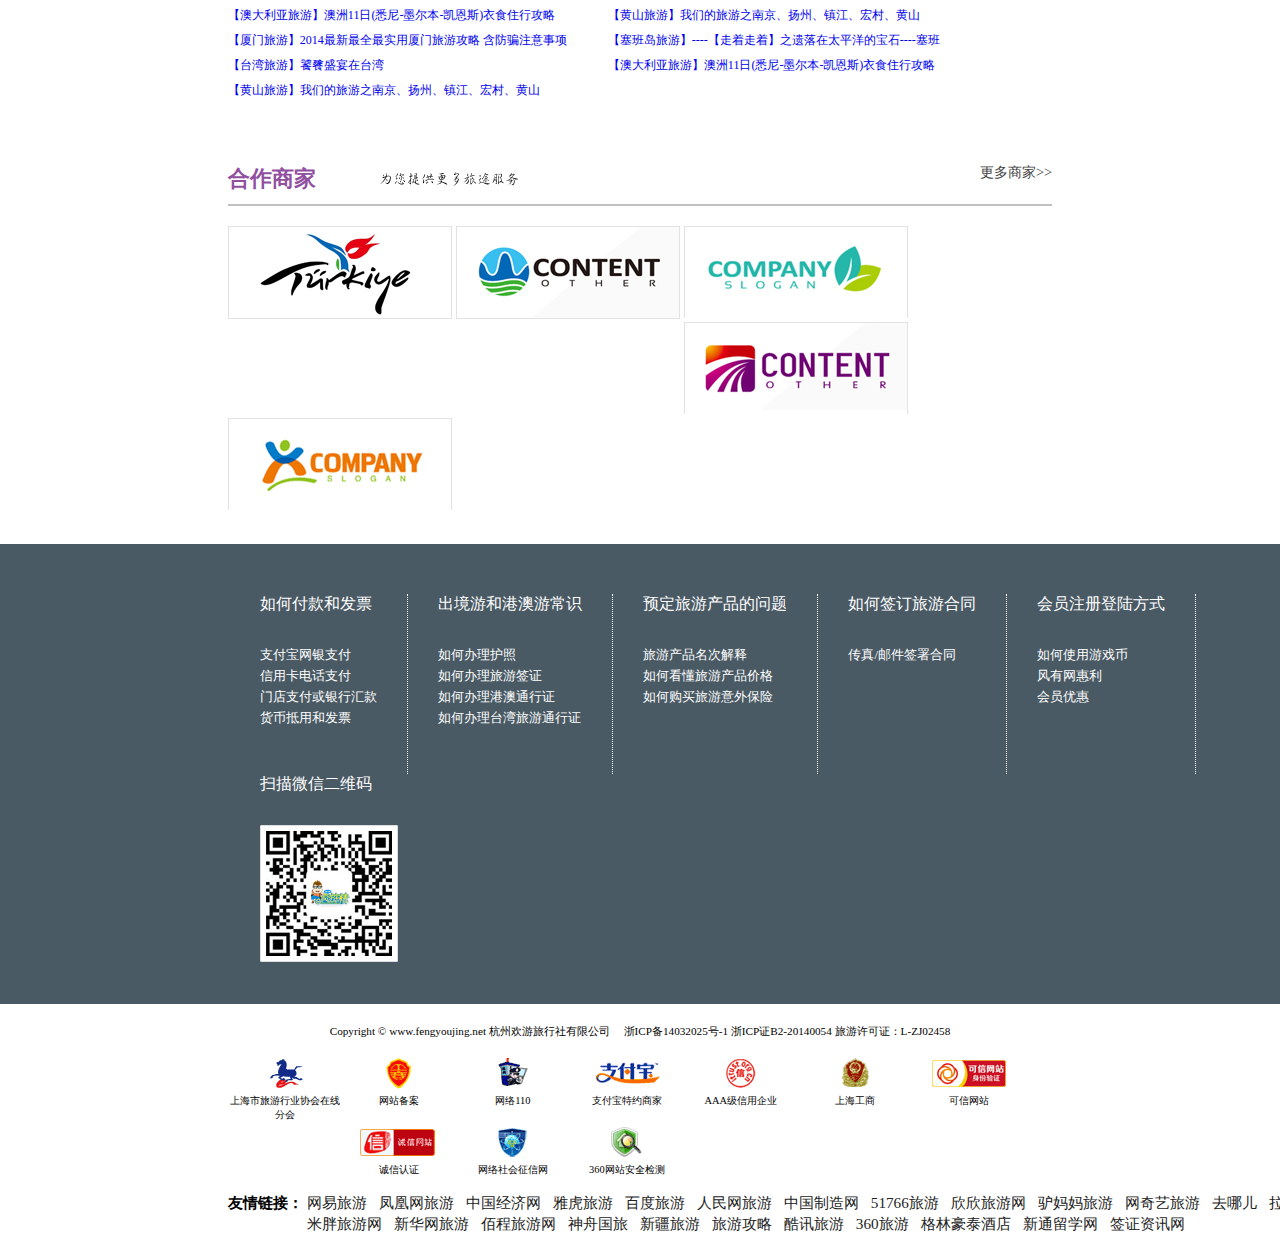
==== commit 7cbc6c3f: "Add friend link section" ====
--- a/FYJ/index.html
+++ b/FYJ/index.html
@@ -534,6 +534,36 @@
                 </li>
             </ul>
         </div>
+        <div class="clear"></div>
+        <div class="friend-link">
+            <span class="friend-link-title">友情链接：</span>
+            <span class="friend-link-list">
+                            <a href="#">网易旅游</a>
+                            <a href="#">凤凰网旅游</a>
+                            <a href="#">中国经济网</a>
+                            <a href="#">雅虎旅游</a>
+                            <a href="#">百度旅游</a>
+                            <a href="#">人民网旅游</a>
+                            <a href="#">中国制造网</a>
+                            <a href="#">51766旅游</a>
+                            <a href="#">欣欣旅游网</a>
+                            <a href="#">驴妈妈旅游</a>
+                            <a href="#">网奇艺旅游</a>
+                            <a href="#">去哪儿</a>
+                            <a href="#">拉拉勾旅游</a>
+                            <a href="#">米胖旅游网</a>
+                            <a href="#">新华网旅游</a>
+                            <a href="#">佰程旅游网</a>
+                            <a href="#">神舟国旅</a>
+                            <a href="#">新疆旅游</a>
+                            <a href="#">旅游攻略</a>
+                            <a href="#">酷讯旅游</a>
+                            <a href="#">360旅游</a>
+                            <a href="#">格林豪泰酒店</a>
+                            <a href="#">新通留学网</a>
+                            <a href="#">签证资讯网</a>
+                    </span>
+        </div>
     </div>
 </body>
 
--- a/FYJ/css/index.css
+++ b/FYJ/css/index.css
@@ -373,7 +373,8 @@
 }
 
 .sights-near-by-title-more,
-.strategy-guide-title-more {
+.strategy-guide-title-more,
+.coopreative-company-title-more {
     text-decoration: none;
     font-size: 0.9em;
     color: #424242;
@@ -381,7 +382,8 @@
 }
 
 .sights-near-by-title-more:hover,
-.strategy-guide-title-more:hover {
+.strategy-guide-title-more:hover,
+.coopreative-company-title-more:hover {
     text-decoration: underline;
     color: #FF7928;
 }
@@ -490,7 +492,6 @@
     font-weight: bold;
 }
 
-.strategy-guide-title>img,
 .coopreative-company-title>img {
     margin-left: 60px;
 }
@@ -524,6 +525,10 @@
 .coopreative-company {
     position: relative;
     margin-top: 30px;
+}
+
+.coopreative-company-title {
+    padding-bottom: 10px;
 }
 
 .coopreative-company-list {
@@ -590,12 +595,14 @@
     font-size: 0.7em;
 }
 
-.badges {
+.badges,
+.friend-link {
     padding: 0 17.8%;
 }
 
 .badges>ul,
-.badges>ul>li ul {
+.badges>ul>li ul,
+.friend-link ul {
     list-style-type: none;
 }
 
@@ -608,4 +615,29 @@
     width: 114px;
     text-align: center;
     font-size: 0.65em;
+}
+
+.friend-link-title {
+    font-weight: bold;
+    font-size: 0.95em;
+}
+
+.friend-link-list {
+    position: absolute;
+    width: 1080px;
+    display: inline-block;
+    margin-bottom: 20px;
+}
+
+.friend-link-list a {
+    display: inline-block;
+    font-size: 0.95em;
+    text-decoration: none;
+    color: #222222;
+    padding: 0 4px;
+}
+
+.friend-link-list a:hover {
+    color: greenyellow;
+    text-decoration: underline;
 }